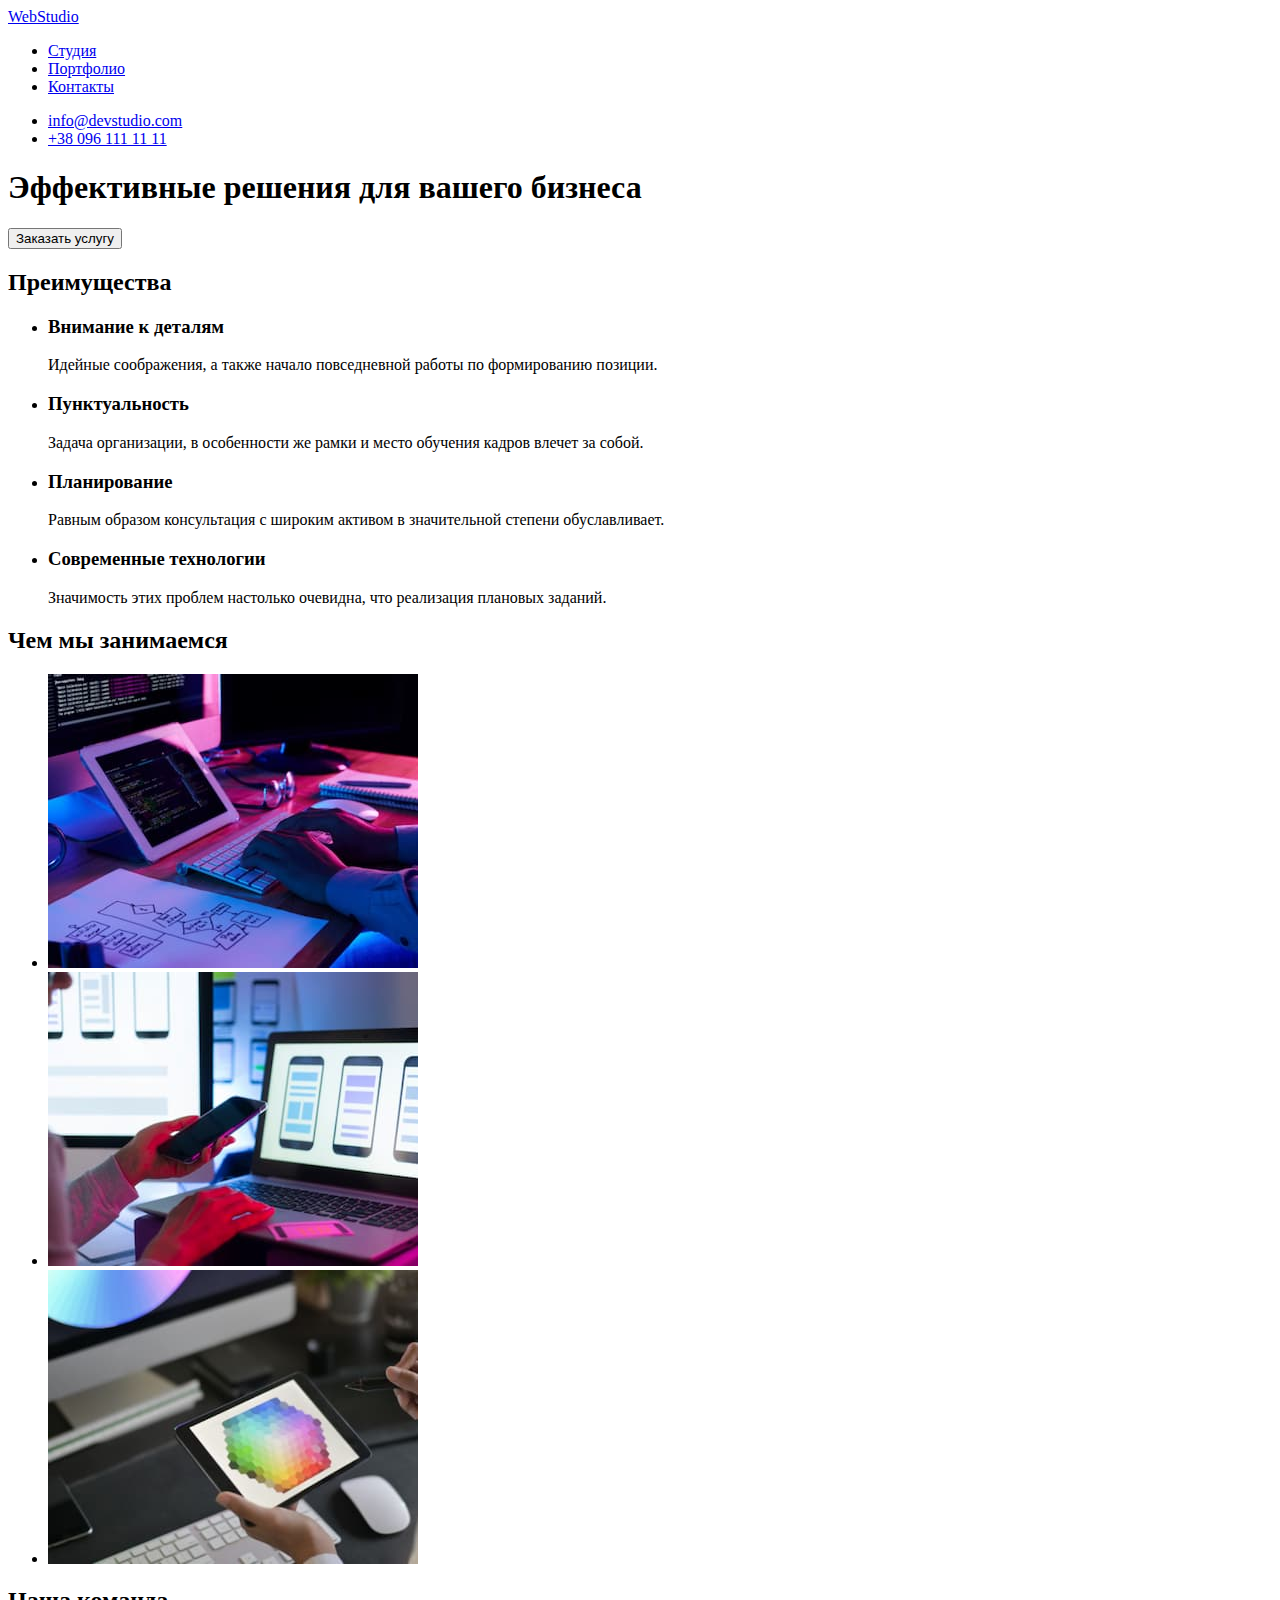
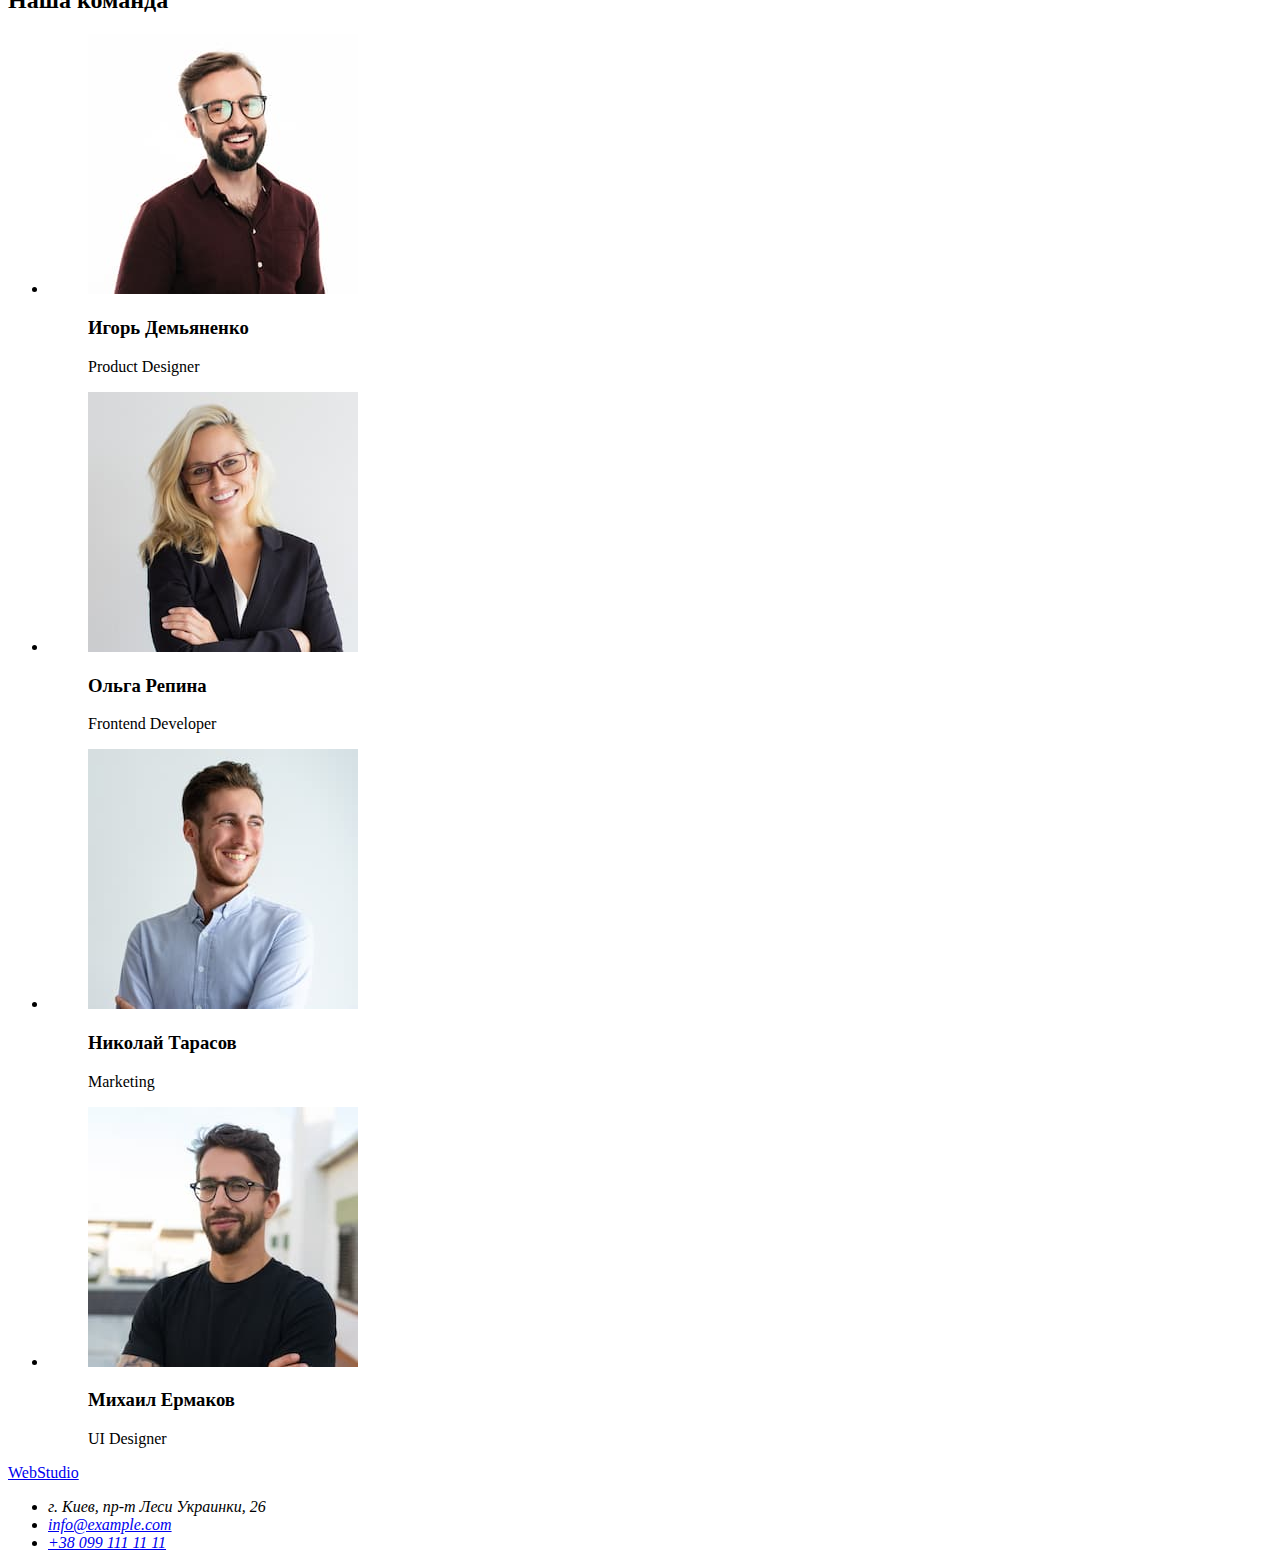
==== index.html @ 5a6cdc6c "Initial commit" ====
<!DOCTYPE html>
<html lang="ru">
  <head>
    <meta charset="UTF-8" />
    <meta http-equiv="X-UA-Compatible" content="IE=edge" />
    <meta name="viewport" content="width=device-width, initial-scale=1.0" />
    <title>Document</title>
  </head>
  <body>
    <header>
      <!--Робимо верхню рамку-->
      <nav>
        <a href="./index.html" rel="noopener nofollow noreferrer">WebStudio</a>
        <ul>
          <li><a href="./index.html">Студия</a></li>
          <li><a href="./portfolio.html">Портфолио</a></li>
          <li><a href="#">Контакты</a></li>
        </ul>
      </nav>
      <div>
        <ul>
          <li><a href="mailto:info@devstudio.com">info@devstudio.com</a></li>
          <li><a href="tel:+380961111111">+38 096 111 11 11</a></li>
        </ul>
      </div>
    </header>

    <!-- Шапка  -->

    <main>
      <section>
        <h1>Эффективные решения для вашего бизнеса</h1>
        <button type="button">Заказать услугу</button>
      </section>

      <!-- Описание преимуществ -->
      <section>
        <h2>Преимущества</h2>
        <ul>
          <li>
            <h3>Внимание к деталям</h3>
            <p>
              Идейные соображения, а также начало повседневной работы по
              формированию позиции.
            </p>
          </li>
          <li>
            <h3>Пунктуальность</h3>
            <p>
              Задача организации, в особенности же рамки и место обучения кадров
              влечет за собой.
            </p>
          </li>
          <li>
            <h3>Планирование</h3>
            <p>
              Равным образом консультация с широким активом в значительной
              степени обуславливает.
            </p>
          </li>
          <li>
            <h3>Современные технологии</h3>
            <p>
              Значимость этих проблем настолько очевидна, что реализация
              плановых заданий.
            </p>
          </li>
        </ul>
      </section>

      <!-- Чем занимаемся -->
      <section>
        <h2>Чем мы занимаемся</h2>
        <ul>
          <li>
            <img
              src="./images/Coders1.jpg"
              alt="Мы занимаемся кодингом"
              width="370"
            />
          </li>
          <li>
            <img
              src="./images/Phones2.jpg"
              alt="Мы занимаемся настройкой телефонов"
              width="370"
            />
          </li>
          <li>
            <img
              src="./images/Raduga3.jpg"
              alt="Мы делаем радугу"
              width="370"
            />
          </li>
        </ul>
      </section>

      <!--  Команда-->
      <section>
        <h2>Наша команда</h2>
        <ul>
          <li>
            <figure>
              <img src="./images/Igor2.jpg" alt="Фотография Игоря Демьяненко" />
              <figcaption>
                <h3>Игорь Демьяненко</h3>
                <p lang="en">Product Designer</p>
              </figcaption>
            </figure>
          </li>
          <li>
            <figure>
              <img src="./images/Olga2.jpg" alt="Фотография Ольги Репиной" />
              <figcaption>
                <h3>Ольга Репина</h3>
                <p lang="en">Frontend Developer</p>
              </figcaption>
            </figure>
          </li>
          <li>
            <figure>
              <img
                src="./images/Nikolay2.jpg"
                alt="Фотография Николая Тарасова"
              />
              <figcaption>
                <h3>Николай Тарасов</h3>
                <p lang="en">Marketing</p>
              </figcaption>
            </figure>
          </li>
          <li>
            <figure>
              <img
                src="./images/Michail2.jpg"
                alt="Фотография Михаила Ермакова"
              />
              <figcaption>
                <h3>Михаил Ермаков</h3>
                <p lang="en">UI Designer</p>
              </figcaption>
            </figure>
          </li>
        </ul>
      </section>
    </main>

    <!-- Футтер -->

    <footer>
      <div>
        <a href="adress">WebStudio</a>
        <address>
          <ul>
            <li>г. Киев, пр-т Леси Украинки, 26</li>
            <li><a href="mailto:info@example.com">info@example.com</a></li>
            <li><a href="tel:+380991111111">+38 099 111 11 11</a></li>
          </ul>
        </address>
      </div>
    </footer>
  </body>
</html>
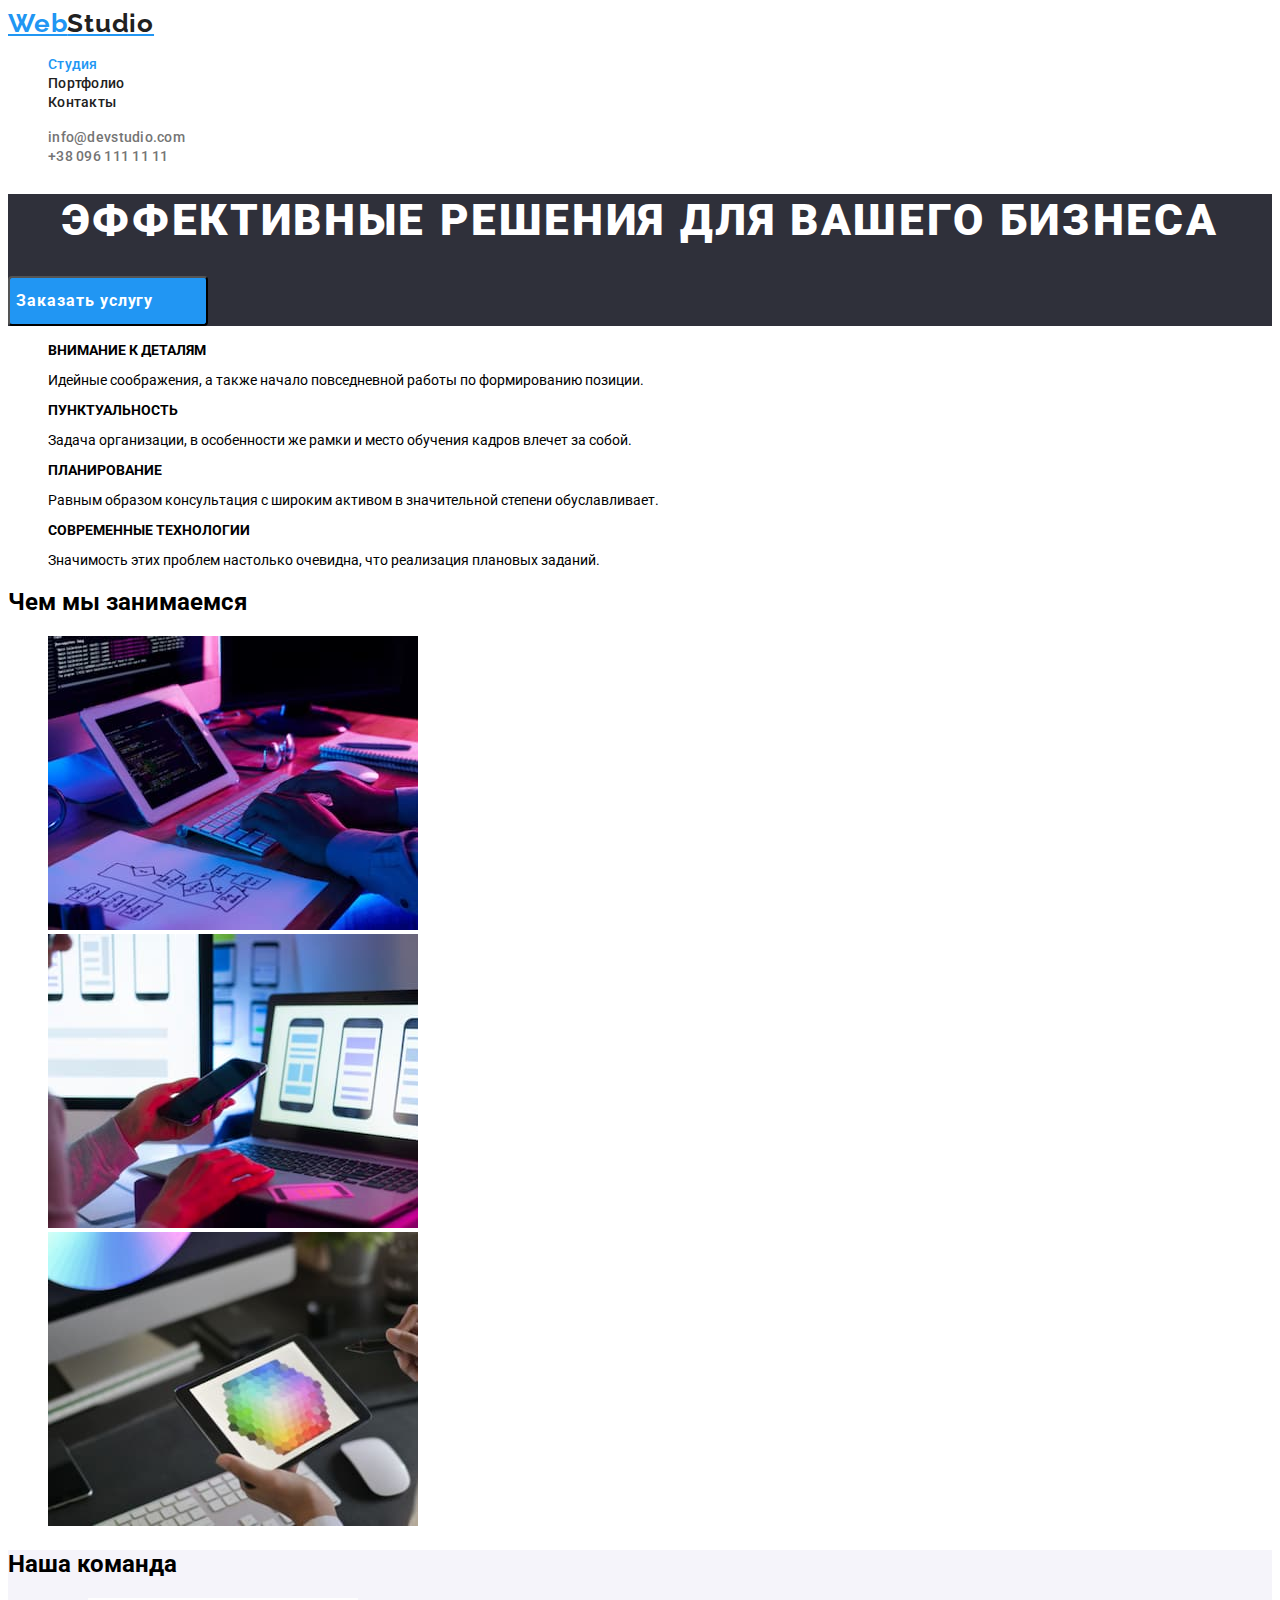
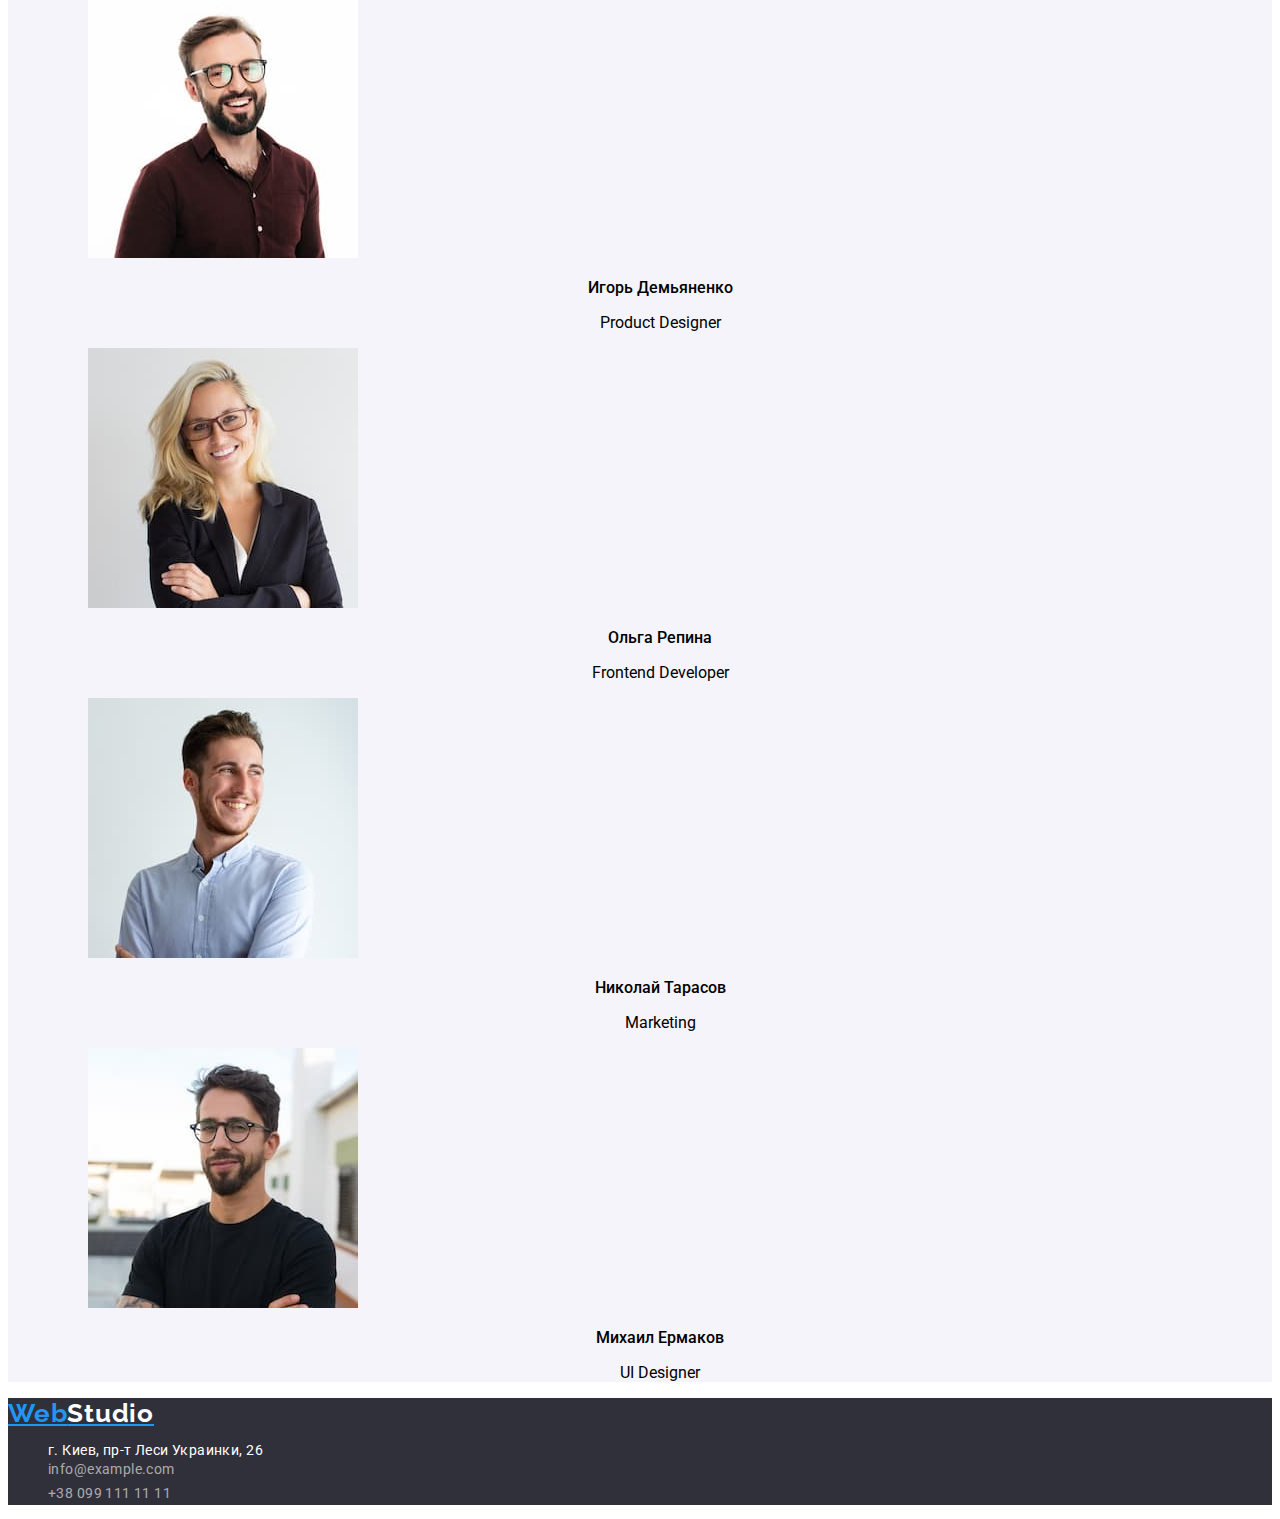
==== commit 7066a120: "ДЗ-2 (подача на проверку)" ====
--- a/index.html
+++ b/index.html
@@ -5,62 +5,85 @@
     <meta http-equiv="X-UA-Compatible" content="IE=edge" />
     <meta name="viewport" content="width=device-width, initial-scale=1.0" />
     <title>Document</title>
+    <link rel="stylesheet" href="./css/styles.css" />
+    <link rel="preconnect" href="https://fonts.googleapis.com" />
+    <link rel="preconnect" href="https://fonts.gstatic.com" crossorigin />
+    <link
+      href="https://fonts.googleapis.com/css2?family=Raleway:wght@700&family=Roboto:wght@400;500;700;900&display=swap"
+      rel="stylesheet"
+    />
   </head>
   <body>
     <header>
       <!--Робимо верхню рамку-->
       <nav>
-        <a href="./index.html" rel="noopener nofollow noreferrer">WebStudio</a>
-        <ul>
-          <li><a href="./index.html">Студия</a></li>
-          <li><a href="./portfolio.html">Портфолио</a></li>
-          <li><a href="#">Контакты</a></li>
+        <a class="logo" href="./index.html" rel="noopener nofollow noreferrer"
+          >Web<span class="logo-span">Studio</span></a
+        >
+        <ul>
+          <li class="li">
+            <a class="navigation-header current" href="./index.html">Студия</a>
+          </li>
+          <li class="li">
+            <a class="navigation-header" href="./portfolio.html">Портфолио</a>
+          </li>
+          <li class="li">
+            <a class="navigation-header" href="#">Контакты</a>
+          </li>
         </ul>
       </nav>
-      <div>
-        <ul>
-          <li><a href="mailto:info@devstudio.com">info@devstudio.com</a></li>
-          <li><a href="tel:+380961111111">+38 096 111 11 11</a></li>
+      <div class="contacts">
+        <ul>
+          <li class="li">
+            <a class="navigation-contacts" href="mailto:info@devstudio.com"
+              >info@devstudio.com</a
+            >
+          </li>
+          <li class="li">
+            <a class="navigation-contacts" href="tel:+380961111111"
+              >+38 096 111 11 11</a
+            >
+          </li>
         </ul>
       </div>
     </header>
 
-    <!-- Шапка  -->
+    <!-- Hero  -->
 
     <main>
-      <section>
-        <h1>Эффективные решения для вашего бизнеса</h1>
-        <button type="button">Заказать услугу</button>
+      <section class="hero grey">
+        <h1 class="hero-header">Эффективные решения для вашего бизнеса</h1>
+        <button type="button" class="button primary">Заказать услугу</button>
       </section>
 
       <!-- Описание преимуществ -->
-      <section>
-        <h2>Преимущества</h2>
-        <ul>
-          <li>
-            <h3>Внимание к деталям</h3>
-            <p>
+      <section class="advantage">
+        <h2 hidden>Преимущества</h2>
+        <ul>
+          <li class="li">
+            <h3 class="advant-title">ВНИМАНИЕ К ДЕТАЛЯМ</h3>
+            <p class="advant-text">
               Идейные соображения, а также начало повседневной работы по
               формированию позиции.
             </p>
           </li>
-          <li>
-            <h3>Пунктуальность</h3>
-            <p>
+          <li class="li">
+            <h3 class="advant-title">ПУНКТУАЛЬНОСТЬ</h3>
+            <p class="advant-text">
               Задача организации, в особенности же рамки и место обучения кадров
               влечет за собой.
             </p>
           </li>
-          <li>
-            <h3>Планирование</h3>
-            <p>
+          <li class="li">
+            <h3 class="advant-title">ПЛАНИРОВАНИЕ</h3>
+            <p class="advant-text">
               Равным образом консультация с широким активом в значительной
               степени обуславливает.
             </p>
           </li>
-          <li>
-            <h3>Современные технологии</h3>
-            <p>
+          <li class="li">
+            <h3 class="advant-title">СОВРЕМЕННЫЕ ТЕХНОЛОГИИ</h3>
+            <p class="advant-text">
               Значимость этих проблем настолько очевидна, что реализация
               плановых заданий.
             </p>
@@ -69,76 +92,93 @@
       </section>
 
       <!-- Чем занимаемся -->
-      <section>
-        <h2>Чем мы занимаемся</h2>
-        <ul>
-          <li>
+      <section class="work">
+        <h2 clas="work-head">Чем мы занимаемся</h2>
+        <ul>
+          <li class="work-pic li">
             <img
               src="./images/Coders1.jpg"
               alt="Мы занимаемся кодингом"
               width="370"
+              height="294"
             />
           </li>
-          <li>
+          <li class="work-pic li">
             <img
               src="./images/Phones2.jpg"
               alt="Мы занимаемся настройкой телефонов"
               width="370"
+              height="294"
             />
           </li>
-          <li>
+          <li class="work-pic li">
             <img
               src="./images/Raduga3.jpg"
               alt="Мы делаем радугу"
               width="370"
+              height="294"
             />
           </li>
         </ul>
       </section>
 
       <!--  Команда-->
-      <section>
-        <h2>Наша команда</h2>
-        <ul>
-          <li>
-            <figure>
-              <img src="./images/Igor2.jpg" alt="Фотография Игоря Демьяненко" />
-              <figcaption>
-                <h3>Игорь Демьяненко</h3>
-                <p lang="en">Product Designer</p>
-              </figcaption>
-            </figure>
-          </li>
-          <li>
-            <figure>
-              <img src="./images/Olga2.jpg" alt="Фотография Ольги Репиной" />
-              <figcaption>
-                <h3>Ольга Репина</h3>
-                <p lang="en">Frontend Developer</p>
-              </figcaption>
-            </figure>
-          </li>
-          <li>
-            <figure>
+      <section class="team">
+        <h2 class="team-header">Наша команда</h2>
+        <ul>
+          <li class="li">
+            <figure class="team-pic">
+              <img
+                src="./images/Igor2.jpg"
+                alt="Фотография Игоря Демьяненко"
+                width="270"
+                height="260"
+              />
+              <figcaption>
+                <h3 class="team-title">Игорь Демьяненко</h3>
+                <p lang="en" class="team-par">Product Designer</p>
+              </figcaption>
+            </figure>
+          </li>
+          <li class="li">
+            <figure class="team-pic">
+              <img
+                src="./images/Olga2.jpg"
+                alt="Фотография Ольги Репиной"
+                width="270"
+                height="260"
+              />
+              <figcaption>
+                <h3 class="team-title">Ольга Репина</h3>
+                <p lang="en" class="team-par">Frontend Developer</p>
+              </figcaption>
+            </figure>
+          </li>
+          <li class="li">
+            <figure class="team-pic">
               <img
                 src="./images/Nikolay2.jpg"
                 alt="Фотография Николая Тарасова"
-              />
-              <figcaption>
-                <h3>Николай Тарасов</h3>
-                <p lang="en">Marketing</p>
-              </figcaption>
-            </figure>
-          </li>
-          <li>
-            <figure>
+                width="270"
+                height="260"
+              />
+              <figcaption>
+                <h3 class="team-title">Николай Тарасов</h3>
+                <p lang="en" class="team-par">Marketing</p>
+              </figcaption>
+            </figure>
+          </li>
+          <li class="li">
+            <figure class="team-pic">
               <img
                 src="./images/Michail2.jpg"
                 alt="Фотография Михаила Ермакова"
-              />
-              <figcaption>
-                <h3>Михаил Ермаков</h3>
-                <p lang="en">UI Designer</p>
+                width="270"
+                height="260"
+              />
+              <figcaption>
+                <h3 class="team-title">Михаил Ермаков</h3>
+                <p lang="en" class="team-par">UI Designer</p>
               </figcaption>
             </figure>
           </li>
@@ -148,14 +188,24 @@
 
     <!-- Футтер -->
 
-    <footer>
+    <footer class="footer grey">
       <div>
-        <a href="adress">WebStudio</a>
-        <address>
+        <a href="./index.html" class="logo"
+          >Web<span class="logo-footer">Studio</span></a
+        >
+        <address class="address">
           <ul>
-            <li>г. Киев, пр-т Леси Украинки, 26</li>
-            <li><a href="mailto:info@example.com">info@example.com</a></li>
-            <li><a href="tel:+380991111111">+38 099 111 11 11</a></li>
+            <li class="address-phisic li">г. Киев, пр-т Леси Украинки, 26</li>
+            <li class="address-digit li">
+              <a class="navigation-address" href="mailto:info@example.com"
+                >info@example.com</a
+              >
+            </li>
+            <li class="address-digit li">
+              <a class="navigation-address" href="tel:+380991111111"
+                >+38 099 111 11 11</a
+              >
+            </li>
           </ul>
         </address>
       </div>
--- a/css/styles.css
+++ b/css/styles.css
@@ -0,0 +1,189 @@
+/* main */
+:root{
+    --color-text-main: #212121;
+    --color-text-secondary: #757575;
+    --color-button-white:#FFFFFF;
+    --color-button-blue:#2196F3;
+    --color-botton-hover: #188CE8;
+    --color-bg-hero: #2F303A;
+    --color-bg-secondary:#F5F4FA;
+    --color-border:#EEEEEE
+}
+
+body {
+    font-family: 'Roboto', sans-serif;
+    font-style: normal;
+   background-color: var(--color-button-white);
+   letter-spacing: 0,03em;
+}
+.li {
+    list-style: none;
+}
+/* Верхня рамка */
+.navigation-header {
+    color: var(--color-text-main);
+    text-decoration: none;
+    font-weight: 500;
+    font-size: 14px;
+    line-height: 1.14;
+    letter-spacing: 0.02em;}
+    
+.current {
+    color: var(--color-button-blue)
+}
+.logo {
+    color: var(--color-button-blue);
+    font-family: 'Raleway';
+    font-style: normal;
+    font-weight: 700;
+    font-size: 26px;
+    line-height: 0,12;
+    letter-spacing: 0.03em;
+}
+.logo .logo-span{color: var(--color-text-main);}
+.logo-footer{color: var(--color-button-white);}
+
+.navigation-contacts{
+    color: var(--color-text-secondary);
+    text-decoration: none;
+    font-weight: 500;
+    font-size: 14px;
+    line-height: 1,14;
+    letter-spacing: 0.02em;
+}
+
+/* Hero */
+.hero{
+text-align: center;
+align-items: center;
+}
+.hero-header {
+    color: var(--color-button-white);
+    font-weight: 900;
+    font-size: 44px;
+    line-height: 1,36;
+    letter-spacing: 0.06em;
+    text-transform: uppercase;
+}
+.grey {
+    background-color: var(--color-bg-hero);
+}
+
+/* buttons */
+.button{width: 200px;
+    height: 50px;
+    font-size: 16px;
+    border-radius: 4px;
+    text-align: center;
+    cursor: pointer;
+   
+}
+.button.primary{
+    background-color:var(--color-button-blue);
+    color: var(--color-button-white);
+    align-items: center;
+    font-family: inherit;
+    font-weight: 700;
+    line-height: 1,88;
+    display: flex;
+    letter-spacing: 0.06em;
+
+}
+
+.button.primary:hover,
+.button.primary:focus{background-color: var(--color-botton-hover);}
+.button.secondary {
+    
+    background-color: var(--color-bg-secondary);
+    color: var(--color-text-main);
+    filter: drop-shadow(rgba(0, 0, 0, 0.25));
+    border-color: var(--color-bg-secondary);
+    font-family: inherit;
+    font-weight: 500;
+    line-height: 1, 63;
+    letter-spacing: 0.03em;
+
+}
+.button.secondary:hover,
+.button.secondary:focus{
+    background-color: var(--color-button-blue);
+    color: var(--color-button-white);
+    filter: drop-shadow(rgba(0, 0, 0, 0.25));
+}
+
+/* Описание преимуществ */
+.advant-title.work.team-header.team-title{color:var(--color-text-main);
+letter-spacing: 0.03em;}
+.advant-text.team-par.portfolio-class {
+    color: var(--color-text-secondary);
+    text-shadow: gba(0, 0, 0, 0.25);
+    letter-spacing: 0.03em;
+}
+
+.advant-title{font-weight: 700;
+    font-size: 14px;
+    line-height: 1,14;
+  
+    text-transform: uppercase;}
+.advant-text{font-weight: 400;
+    font-size: 14px;
+    line-height: 1,71;
+   }
+
+/* Чем занимаемся */
+.work-head.team-header{font-weight: 700;
+    font-size: 36px;
+    line-height: 1,17;
+    text-align: center;
+    }
+
+/* Команда */
+.team{background-color: var(--color-bg-secondary);}
+.team-title{font-weight: 500;
+    font-size: 16px;
+    line-height: 1,19;
+    text-align: center;
+    }
+.team-par{font-weight: 400;
+    font-size: 16px;
+    line-height: 1,36;
+    text-align: center;
+    }
+
+/* Футтер */
+
+.address{font-weight: 400;
+    font-size: 14px;
+    font-style: normal;
+    line-height: 1,71;
+    letter-spacing: 0.03em;
+}
+.address-phisic{color: rgba(255, 255, 255, 1);
+  }
+
+.navigation-address {
+    color: rgba(255, 255, 255, 0.6);
+    font-family: inherit;
+    line-height: 1.71;
+    text-decoration: none;}
+
+/* portfolio */
+.portfolio-figure{border:1px solid var(--color-border); 
+}
+.portfolio-head{letter-spacing:0.06em;
+    font-weight: 700;
+    font-size: 18px;
+    line-height: 36px;} 
+.portfolio-class{font-weight: 400;
+    font-size: 16px;
+    line-height: 30px;letter-spacing: 0.03em;}
+
+.navigation-header:hover,
+.navigation-header:focus,
+.navigation-contacts:hover,
+.navigation-contacts:focus,
+.navigation-address:hover,
+.navigation-address:focus {
+    
+    color: var(--color-button-blue);
+    filter: drop-shadow(rgba(0, 0, 0, 0.25));}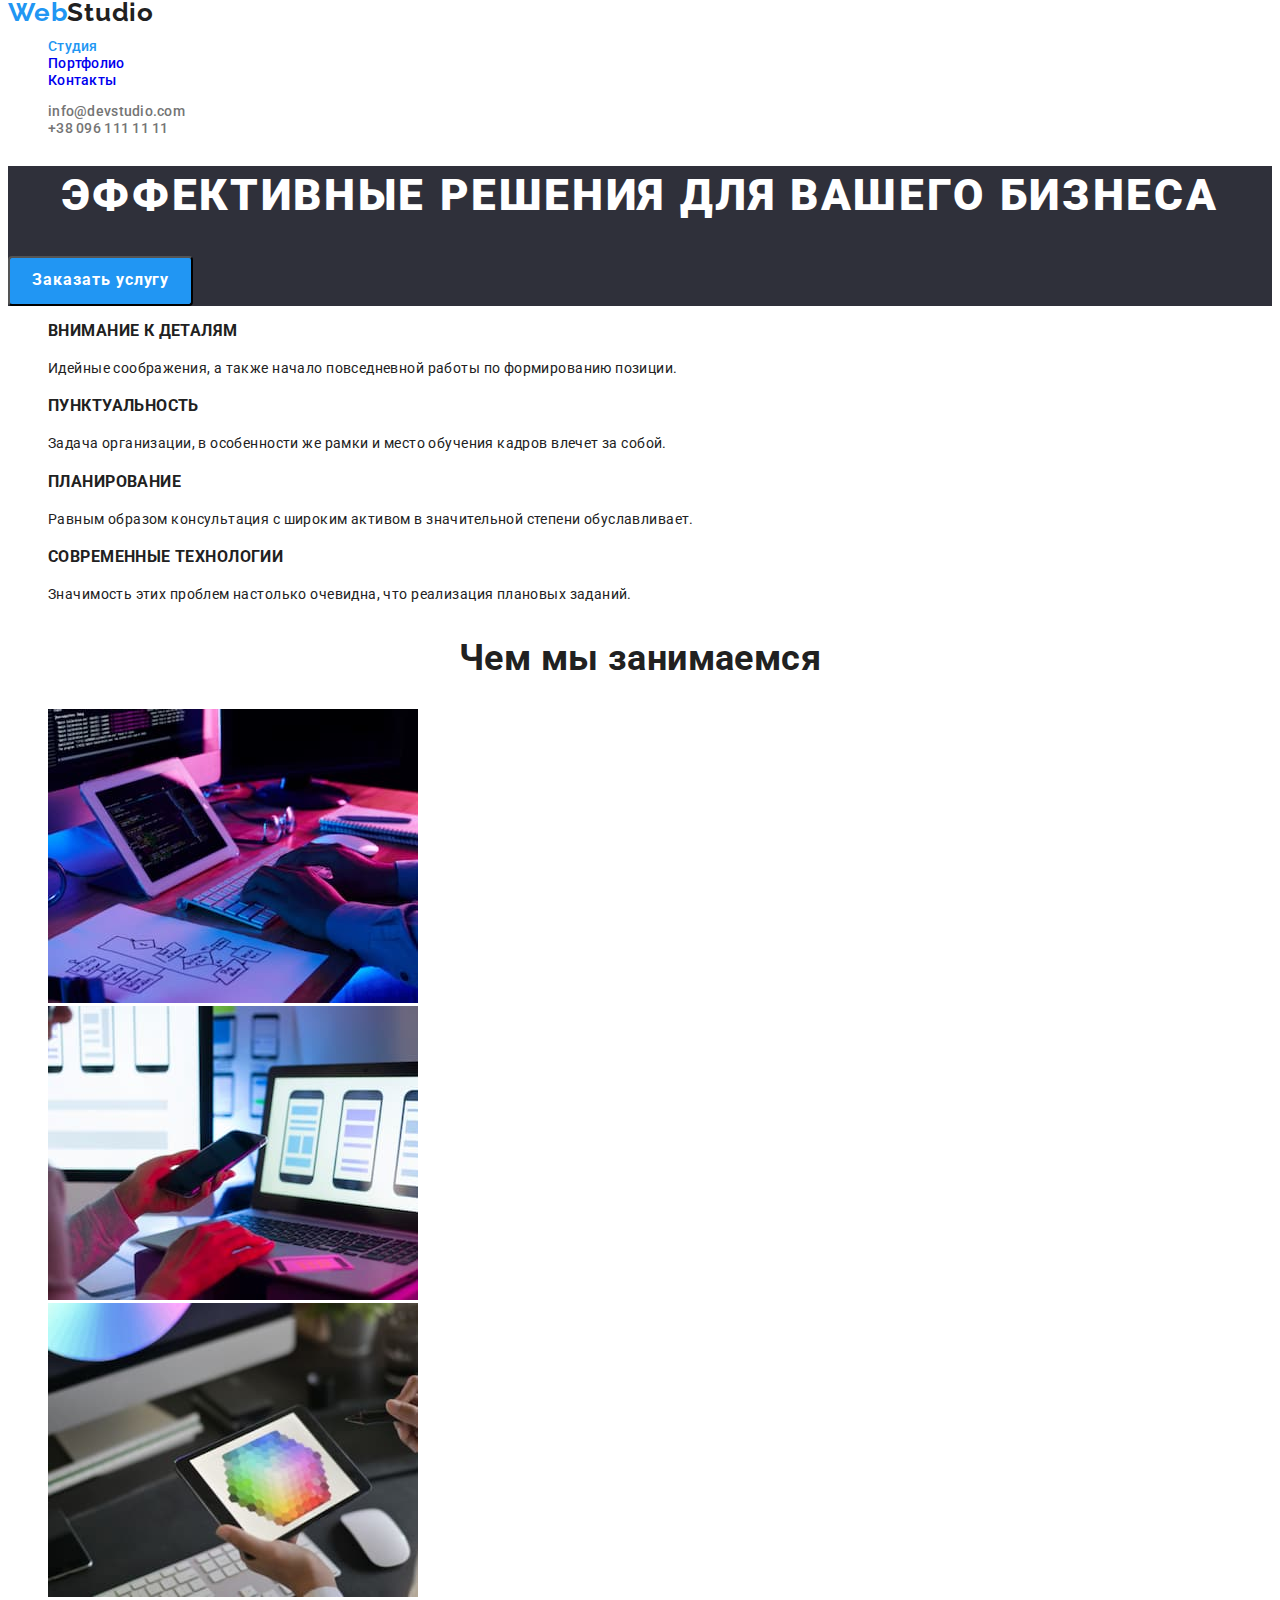
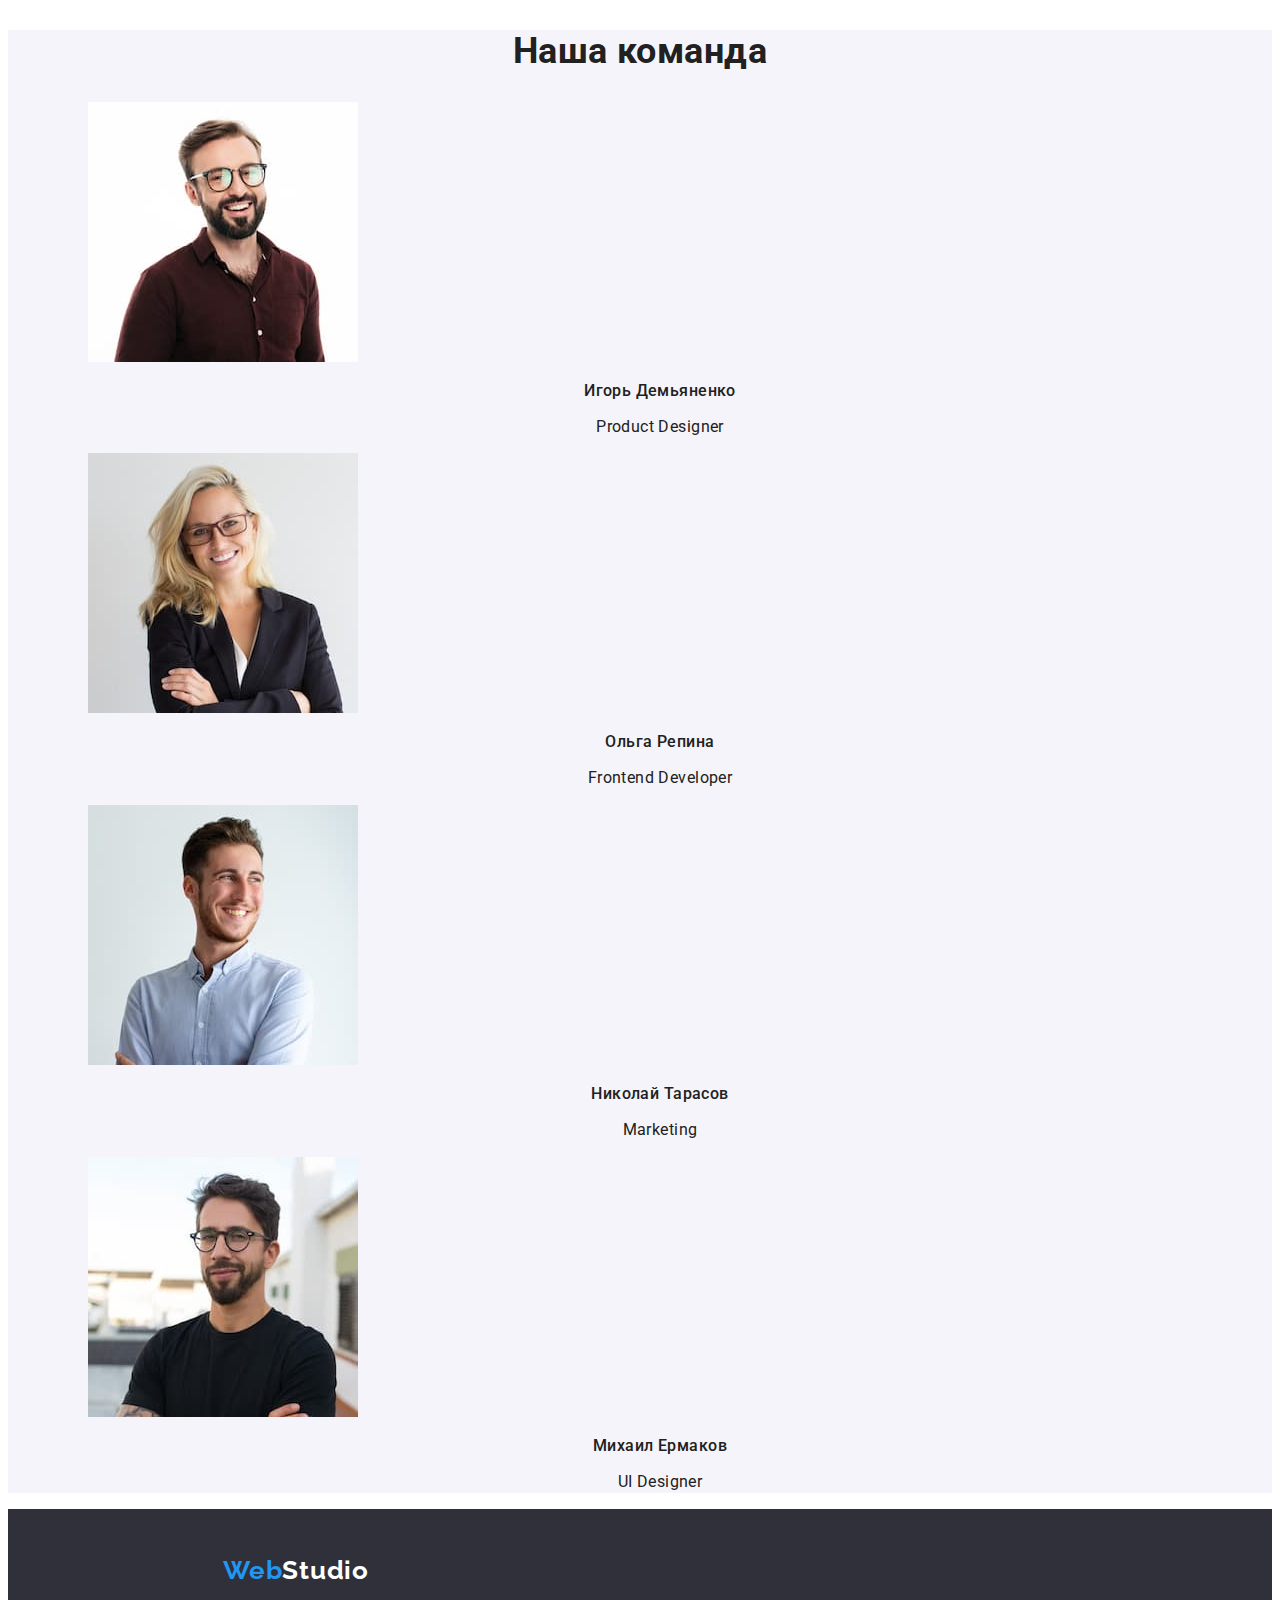
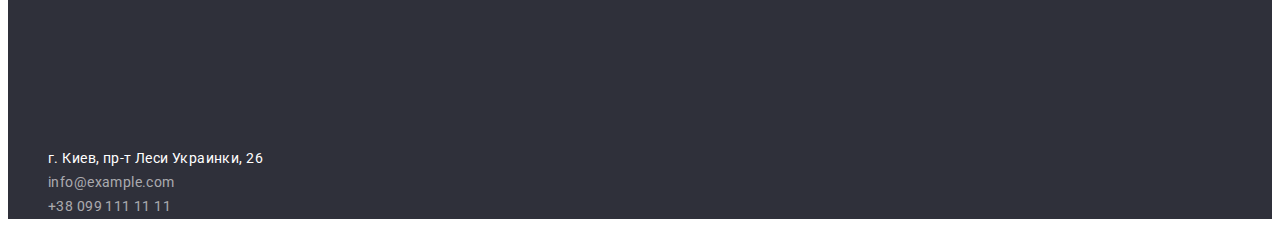
==== commit e98366b5: "Исправления после проверки" ====
--- a/index.html
+++ b/index.html
@@ -93,7 +93,7 @@
 
       <!-- Чем занимаемся -->
       <section class="work">
-        <h2 clas="work-head">Чем мы занимаемся</h2>
+        <h2 class="work-head">Чем мы занимаемся</h2>
         <ul>
           <li class="work-pic li">
             <img
@@ -190,7 +190,7 @@
 
     <footer class="footer grey">
       <div>
-        <a href="./index.html" class="logo"
+        <a class="logo" href="./index.html"
           >Web<span class="logo-footer">Studio</span></a
         >
         <address class="address">
--- a/css/styles.css
+++ b/css/styles.css
@@ -2,8 +2,8 @@
 :root{
     --color-text-main: #212121;
     --color-text-secondary: #757575;
-    --color-button-white:#FFFFFF;
-    --color-button-blue:#2196F3;
+    --color-button-prima:#FFFFFF;
+    --color-button-second:#2196F3;
     --color-botton-hover: #188CE8;
     --color-bg-hero: #2F303A;
     --color-bg-secondary:#F5F4FA;
@@ -12,43 +12,42 @@
 
 body {
     font-family: 'Roboto', sans-serif;
-    font-style: normal;
-   background-color: var(--color-button-white);
-   letter-spacing: 0,03em;
+    font-size: 14px;
+    letter-spacing: 0.03em;
+    color: var(--color-text-main);
 }
 .li {
     list-style: none;
 }
 /* Верхня рамка */
 .navigation-header {
-    color: var(--color-text-main);
     text-decoration: none;
     font-weight: 500;
-    font-size: 14px;
     line-height: 1.14;
     letter-spacing: 0.02em;}
     
 .current {
-    color: var(--color-button-blue)
+    color: var(--color-button-second)
 }
 .logo {
-    color: var(--color-button-blue);
-    font-family: 'Raleway';
+    display: inline-block;
+    text-decoration: none;
+    color: var(--color-button-second);
+    font-family: 'Raleway', sans-serif;
     font-style: normal;
     font-weight: 700;
     font-size: 26px;
-    line-height: 0,12;
+    line-height: 0.12;
     letter-spacing: 0.03em;
 }
 .logo .logo-span{color: var(--color-text-main);}
-.logo-footer{color: var(--color-button-white);}
+.logo-footer{color: var(--color-button-prima);}
 
 .navigation-contacts{
     color: var(--color-text-secondary);
     text-decoration: none;
     font-weight: 500;
-    font-size: 14px;
-    line-height: 1,14;
+    line-height: 1.14;
     letter-spacing: 0.02em;
 }
 
@@ -58,10 +57,10 @@
 align-items: center;
 }
 .hero-header {
-    color: var(--color-button-white);
+    color: var(--color-button-prima);
     font-weight: 900;
     font-size: 44px;
-    line-height: 1,36;
+    line-height: 1.36;
     letter-spacing: 0.06em;
     text-transform: uppercase;
 }
@@ -70,7 +69,9 @@
 }
 
 /* buttons */
-.button{width: 200px;
+.button{
+    display: inline-block;
+    padding: 6px 22px;
     height: 50px;
     font-size: 16px;
     border-radius: 4px;
@@ -79,12 +80,12 @@
    
 }
 .button.primary{
-    background-color:var(--color-button-blue);
-    color: var(--color-button-white);
+    background-color:var(--color-button-second);
+    color: var(--color-button-prima);
     align-items: center;
     font-family: inherit;
     font-weight: 700;
-    line-height: 1,88;
+    line-height: 1.88;
     display: flex;
     letter-spacing: 0.06em;
 
@@ -100,16 +101,22 @@
     border-color: var(--color-bg-secondary);
     font-family: inherit;
     font-weight: 500;
-    line-height: 1, 63;
+    line-height: 1.63;
     letter-spacing: 0.03em;
 
 }
 .button.secondary:hover,
 .button.secondary:focus{
-    background-color: var(--color-button-blue);
-    color: var(--color-button-white);
+    background-color: var(--color-button-second);
+    color: var(--color-button-prima);
     filter: drop-shadow(rgba(0, 0, 0, 0.25));
 }
+
+.button.secondary.current {
+    background-color: var(--color-button-second);
+        color: var(--color-button-prima);
+        filter: drop-shadow(rgba(0, 0, 0, 0.25));
+    }
 
 /* Описание преимуществ */
 .advant-title.work.team-header.team-title{color:var(--color-text-main);
@@ -121,19 +128,18 @@
 }
 
 .advant-title{font-weight: 700;
-    font-size: 14px;
-    line-height: 1,14;
-  
+    line-height: 1.14;
     text-transform: uppercase;}
+
 .advant-text{font-weight: 400;
-    font-size: 14px;
-    line-height: 1,71;
+    line-height: 1.71;
    }
 
 /* Чем занимаемся */
-.work-head.team-header{font-weight: 700;
+.work-head,
+.team-header{font-weight: 700;
     font-size: 36px;
-    line-height: 1,17;
+    line-height: 1.17;
     text-align: center;
     }
 
@@ -141,21 +147,20 @@
 .team{background-color: var(--color-bg-secondary);}
 .team-title{font-weight: 500;
     font-size: 16px;
-    line-height: 1,19;
+    line-height: 1.19;
     text-align: center;
     }
 .team-par{font-weight: 400;
     font-size: 16px;
-    line-height: 1,36;
+    line-height: 1.36;
     text-align: center;
     }
 
 /* Футтер */
 
 .address{font-weight: 400;
-    font-size: 14px;
     font-style: normal;
-    line-height: 1,71;
+    line-height: 1.71;
     letter-spacing: 0.03em;
 }
 .address-phisic{color: rgba(255, 255, 255, 1);
@@ -167,16 +172,19 @@
     line-height: 1.71;
     text-decoration: none;}
 
+.footer .logo{padding: 60px 1240px 161px 215px;}
+
 /* portfolio */
 .portfolio-figure{border:1px solid var(--color-border); 
 }
 .portfolio-head{letter-spacing:0.06em;
     font-weight: 700;
     font-size: 18px;
-    line-height: 36px;} 
+    line-height: 2;} 
 .portfolio-class{font-weight: 400;
     font-size: 16px;
-    line-height: 30px;letter-spacing: 0.03em;}
+    line-height: 1.88;
+    letter-spacing: 0.03em;}
 
 .navigation-header:hover,
 .navigation-header:focus,
@@ -185,5 +193,5 @@
 .navigation-address:hover,
 .navigation-address:focus {
     
-    color: var(--color-button-blue);
+    color: var(--color-button-second);
     filter: drop-shadow(rgba(0, 0, 0, 0.25));}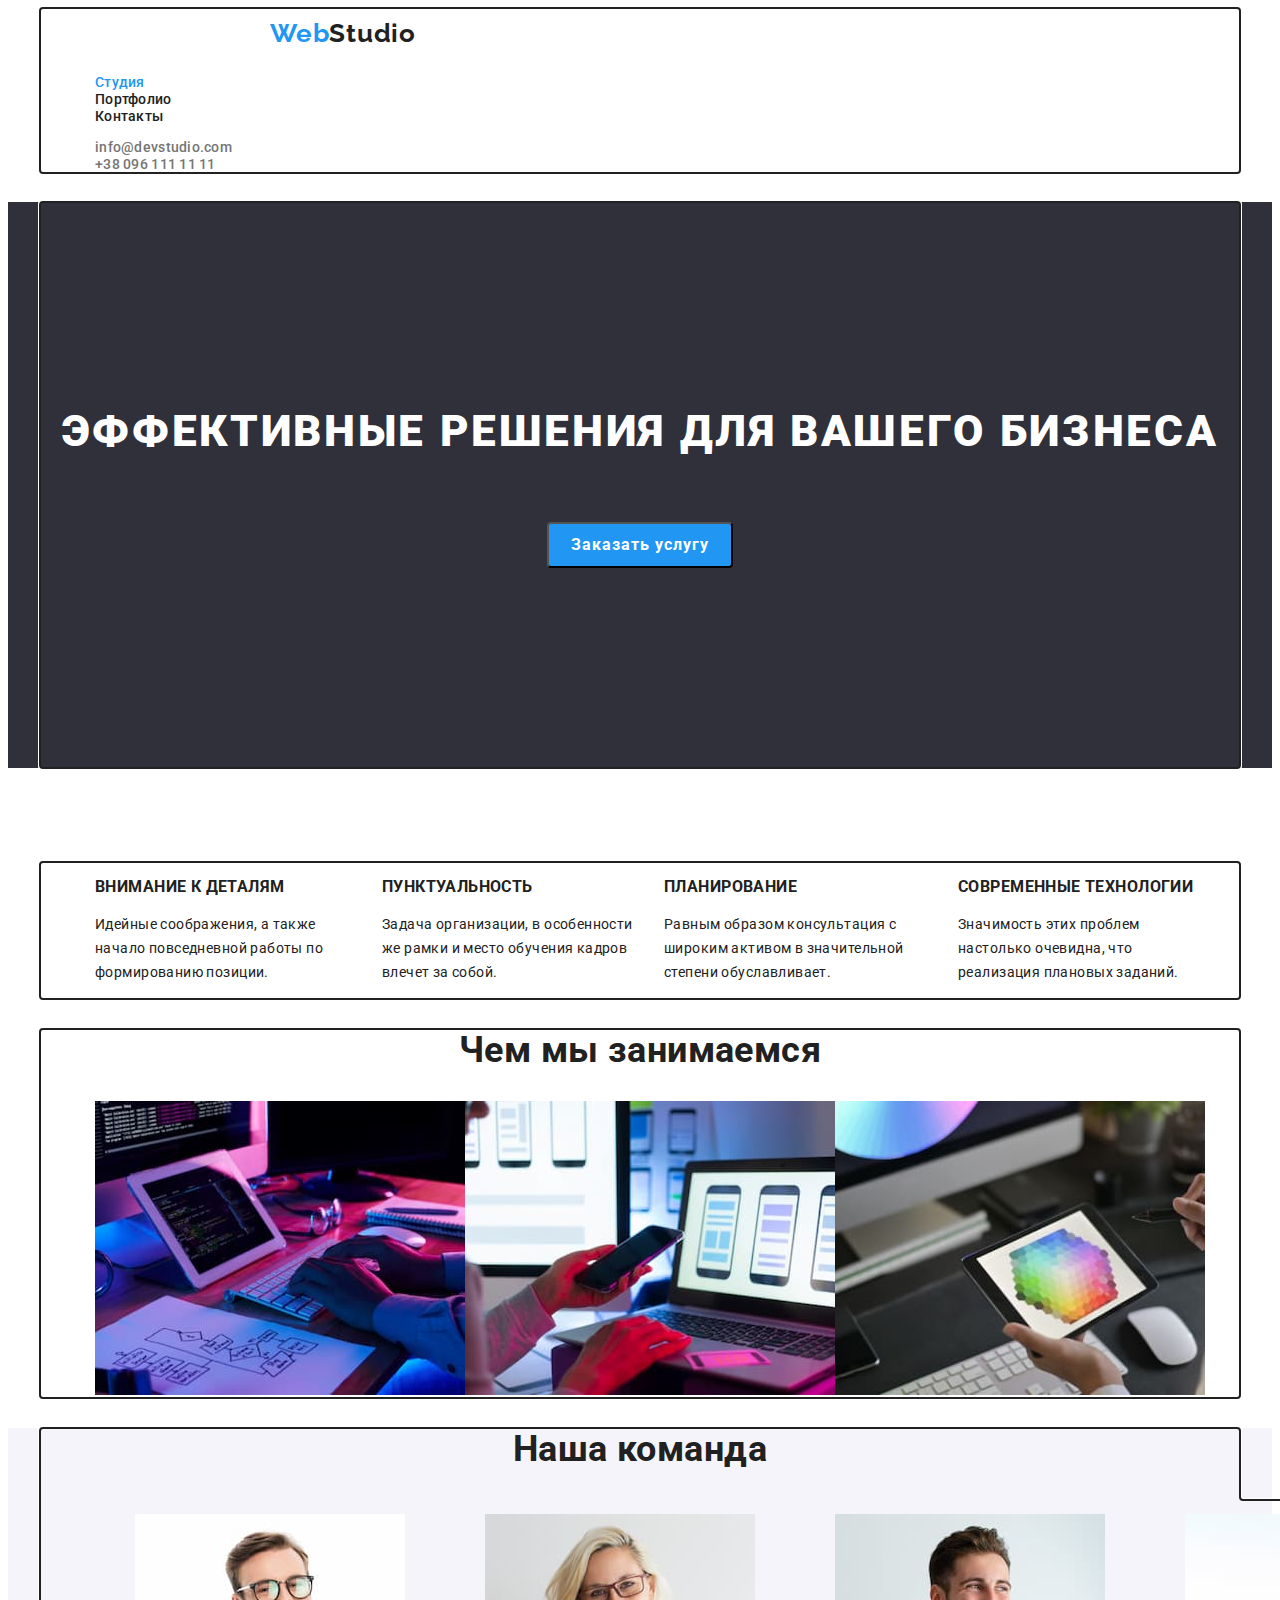
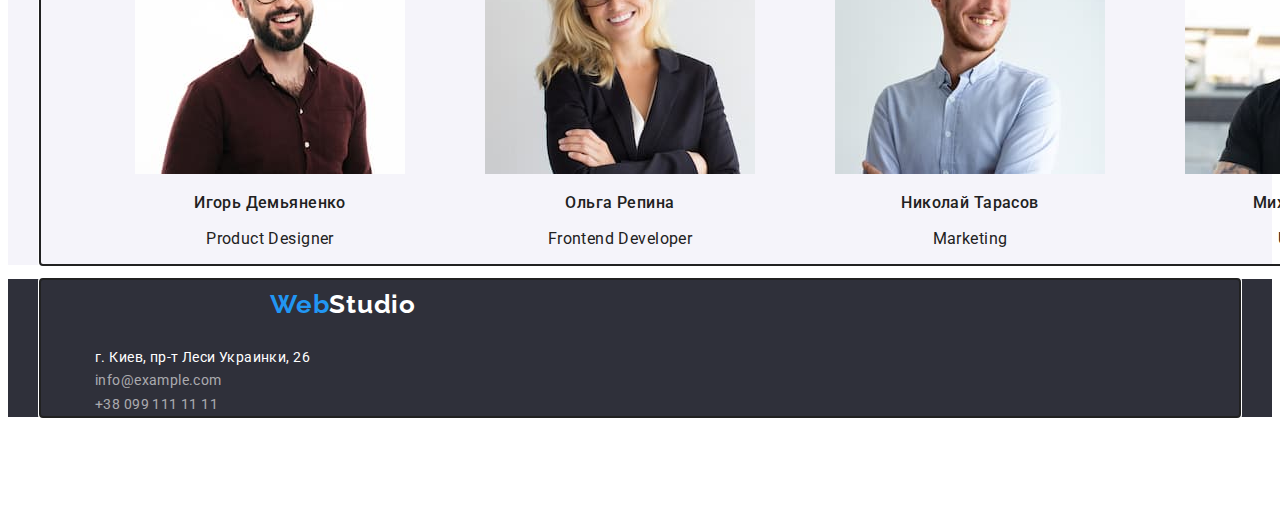
==== commit 57d1f3c4: "Виправлення помилок" ====
--- a/index.html
+++ b/index.html
@@ -15,36 +15,40 @@
   </head>
   <body>
     <header>
-      <!--Робимо верхню рамку-->
-      <nav>
-        <a class="logo" href="./index.html" rel="noopener nofollow noreferrer"
-          >Web<span class="logo-span">Studio</span></a
-        >
-        <ul>
-          <li class="li">
-            <a class="navigation-header current" href="./index.html">Студия</a>
-          </li>
-          <li class="li">
-            <a class="navigation-header" href="./portfolio.html">Портфолио</a>
-          </li>
-          <li class="li">
-            <a class="navigation-header" href="#">Контакты</a>
-          </li>
-        </ul>
-      </nav>
-      <div class="contacts">
-        <ul>
-          <li class="li">
-            <a class="navigation-contacts" href="mailto:info@devstudio.com"
-              >info@devstudio.com</a
-            >
-          </li>
-          <li class="li">
-            <a class="navigation-contacts" href="tel:+380961111111"
-              >+38 096 111 11 11</a
-            >
-          </li>
-        </ul>
+      <div class="container">
+        <!--Робимо верхню рамку-->
+        <nav>
+          <a class="logo" href="./index.html" rel="noopener nofollow noreferrer"
+            >Web<span class="logo-span">Studio</span></a
+          >
+          <ul>
+            <li class="li">
+              <a class="navigation-header current" href="./index.html"
+                >Студия</a
+              >
+            </li>
+            <li class="li">
+              <a class="navigation-header" href="./portfolio.html">Портфолио</a>
+            </li>
+            <li class="li">
+              <a class="navigation-header" href="#">Контакты</a>
+            </li>
+          </ul>
+        </nav>
+        <div class="contacts">
+          <ul>
+            <li class="li">
+              <a class="navigation-contacts" href="mailto:info@devstudio.com"
+                >info@devstudio.com</a
+              >
+            </li>
+            <li class="li">
+              <a class="navigation-contacts" href="tel:+380961111111"
+                >+38 096 111 11 11</a
+              >
+            </li>
+          </ul>
+        </div>
       </div>
     </header>
 
@@ -52,144 +56,152 @@
 
     <main>
       <section class="hero grey">
-        <h1 class="hero-header">Эффективные решения для вашего бизнеса</h1>
-        <button type="button" class="button primary">Заказать услугу</button>
+        <div class="container">
+          <h1 class="hero-header">Эффективные решения для вашего бизнеса</h1>
+          <button type="button" class="button primary">Заказать услугу</button>
+        </div>
       </section>
 
       <!-- Описание преимуществ -->
       <section class="advantage">
-        <h2 hidden>Преимущества</h2>
-        <ul>
-          <li class="li">
-            <h3 class="advant-title">ВНИМАНИЕ К ДЕТАЛЯМ</h3>
-            <p class="advant-text">
-              Идейные соображения, а также начало повседневной работы по
-              формированию позиции.
-            </p>
-          </li>
-          <li class="li">
-            <h3 class="advant-title">ПУНКТУАЛЬНОСТЬ</h3>
-            <p class="advant-text">
-              Задача организации, в особенности же рамки и место обучения кадров
-              влечет за собой.
-            </p>
-          </li>
-          <li class="li">
-            <h3 class="advant-title">ПЛАНИРОВАНИЕ</h3>
-            <p class="advant-text">
-              Равным образом консультация с широким активом в значительной
-              степени обуславливает.
-            </p>
-          </li>
-          <li class="li">
-            <h3 class="advant-title">СОВРЕМЕННЫЕ ТЕХНОЛОГИИ</h3>
-            <p class="advant-text">
-              Значимость этих проблем настолько очевидна, что реализация
-              плановых заданий.
-            </p>
-          </li>
-        </ul>
+        <div class="container">
+          <h2 hidden>Преимущества</h2>
+          <ul class="advant-list">
+            <li class="li">
+              <h3 class="advant-title">ВНИМАНИЕ К ДЕТАЛЯМ</h3>
+              <p class="advant-text">
+                Идейные соображения, а также начало повседневной работы по
+                формированию позиции.
+              </p>
+            </li>
+            <li class="li">
+              <h3 class="advant-title">ПУНКТУАЛЬНОСТЬ</h3>
+              <p class="advant-text">
+                Задача организации, в особенности же рамки и место обучения
+                кадров влечет за собой.
+              </p>
+            </li>
+            <li class="li">
+              <h3 class="advant-title">ПЛАНИРОВАНИЕ</h3>
+              <p class="advant-text">
+                Равным образом консультация с широким активом в значительной
+                степени обуславливает.
+              </p>
+            </li>
+            <li class="li">
+              <h3 class="advant-title">СОВРЕМЕННЫЕ ТЕХНОЛОГИИ</h3>
+              <p class="advant-text">
+                Значимость этих проблем настолько очевидна, что реализация
+                плановых заданий.
+              </p>
+            </li>
+          </ul>
+        </div>
       </section>
 
       <!-- Чем занимаемся -->
       <section class="work">
-        <h2 class="work-head">Чем мы занимаемся</h2>
-        <ul>
-          <li class="work-pic li">
-            <img
-              src="./images/Coders1.jpg"
-              alt="Мы занимаемся кодингом"
-              width="370"
-              height="294"
-            />
-          </li>
-          <li class="work-pic li">
-            <img
-              src="./images/Phones2.jpg"
-              alt="Мы занимаемся настройкой телефонов"
-              width="370"
-              height="294"
-            />
-          </li>
-          <li class="work-pic li">
-            <img
-              src="./images/Raduga3.jpg"
-              alt="Мы делаем радугу"
-              width="370"
-              height="294"
-            />
-          </li>
-        </ul>
+        <div class="container">
+          <h2 class="work-head">Чем мы занимаемся</h2>
+          <ul class="work-list">
+            <li class="work-pic li">
+              <img
+                src="./images/Coders1.jpg"
+                alt="Мы занимаемся кодингом"
+                width="370"
+                height="294"
+              />
+            </li>
+            <li class="work-pic li">
+              <img
+                src="./images/Phones2.jpg"
+                alt="Мы занимаемся настройкой телефонов"
+                width="370"
+                height="294"
+              />
+            </li>
+            <li class="work-pic li">
+              <img
+                src="./images/Raduga3.jpg"
+                alt="Мы делаем радугу"
+                width="370"
+                height="294"
+              />
+            </li>
+          </ul>
+        </div>
       </section>
 
       <!--  Команда-->
       <section class="team">
-        <h2 class="team-header">Наша команда</h2>
-        <ul>
-          <li class="li">
-            <figure class="team-pic">
-              <img
-                src="./images/Igor2.jpg"
-                alt="Фотография Игоря Демьяненко"
-                width="270"
-                height="260"
-              />
-              <figcaption>
-                <h3 class="team-title">Игорь Демьяненко</h3>
-                <p lang="en" class="team-par">Product Designer</p>
-              </figcaption>
-            </figure>
-          </li>
-          <li class="li">
-            <figure class="team-pic">
-              <img
-                src="./images/Olga2.jpg"
-                alt="Фотография Ольги Репиной"
-                width="270"
-                height="260"
-              />
-              <figcaption>
-                <h3 class="team-title">Ольга Репина</h3>
-                <p lang="en" class="team-par">Frontend Developer</p>
-              </figcaption>
-            </figure>
-          </li>
-          <li class="li">
-            <figure class="team-pic">
-              <img
-                src="./images/Nikolay2.jpg"
-                alt="Фотография Николая Тарасова"
-                width="270"
-                height="260"
-              />
-              <figcaption>
-                <h3 class="team-title">Николай Тарасов</h3>
-                <p lang="en" class="team-par">Marketing</p>
-              </figcaption>
-            </figure>
-          </li>
-          <li class="li">
-            <figure class="team-pic">
-              <img
-                src="./images/Michail2.jpg"
-                alt="Фотография Михаила Ермакова"
-                width="270"
-                height="260"
-              />
-              <figcaption>
-                <h3 class="team-title">Михаил Ермаков</h3>
-                <p lang="en" class="team-par">UI Designer</p>
-              </figcaption>
-            </figure>
-          </li>
-        </ul>
+        <div class="container">
+          <h2 class="team-header">Наша команда</h2>
+          <ul class="team-list">
+            <li class="li">
+              <figure class="team-pic">
+                <img
+                  src="./images/Igor2.jpg"
+                  alt="Фотография Игоря Демьяненко"
+                  width="270"
+                  height="260"
+                />
+                <figcaption>
+                  <h3 class="team-title">Игорь Демьяненко</h3>
+                  <p lang="en" class="team-par">Product Designer</p>
+                </figcaption>
+              </figure>
+            </li>
+            <li class="li">
+              <figure class="team-pic">
+                <img
+                  src="./images/Olga2.jpg"
+                  alt="Фотография Ольги Репиной"
+                  width="270"
+                  height="260"
+                />
+                <figcaption>
+                  <h3 class="team-title">Ольга Репина</h3>
+                  <p lang="en" class="team-par">Frontend Developer</p>
+                </figcaption>
+              </figure>
+            </li>
+            <li class="li">
+              <figure class="team-pic">
+                <img
+                  src="./images/Nikolay2.jpg"
+                  alt="Фотография Николая Тарасова"
+                  width="270"
+                  height="260"
+                />
+                <figcaption>
+                  <h3 class="team-title">Николай Тарасов</h3>
+                  <p lang="en" class="team-par">Marketing</p>
+                </figcaption>
+              </figure>
+            </li>
+            <li class="li">
+              <figure class="team-pic">
+                <img
+                  src="./images/Michail2.jpg"
+                  alt="Фотография Михаила Ермакова"
+                  width="270"
+                  height="260"
+                />
+                <figcaption>
+                  <h3 class="team-title">Михаил Ермаков</h3>
+                  <p lang="en" class="team-par">UI Designer</p>
+                </figcaption>
+              </figure>
+            </li>
+          </ul>
+        </div>
       </section>
     </main>
 
     <!-- Футтер -->
 
     <footer class="footer grey">
-      <div>
+      <div class="container">
         <a class="logo" href="./index.html"
           >Web<span class="logo-footer">Studio</span></a
         >
--- a/css/styles.css
+++ b/css/styles.css
@@ -9,19 +9,28 @@
     --color-bg-secondary:#F5F4FA;
     --color-border:#EEEEEE
 }
-
+*,
+*::before,
+*::after{box-sizing: border-box;}
 body {
     font-family: 'Roboto', sans-serif;
     font-size: 14px;
     letter-spacing: 0.03em;
     color: var(--color-text-main);
 }
+.container{width: 1200px;
+padding-left: 15px;
+padding-right: 15px;
+margin: auto;
+outline: auto;}
 .li {
     list-style: none;
 }
 /* Верхня рамка */
+
 .navigation-header {
     text-decoration: none;
+    color: var(--color-text-main);
     font-weight: 500;
     line-height: 1.14;
     letter-spacing: 0.02em;}
@@ -39,6 +48,7 @@
     font-size: 26px;
     line-height: 0.12;
     letter-spacing: 0.03em;
+    padding: 24px 93px 25px 215px;
 }
 .logo .logo-span{color: var(--color-text-main);}
 .logo-footer{color: var(--color-button-prima);}
@@ -55,6 +65,7 @@
 .hero{
 text-align: center;
 align-items: center;
+
 }
 .hero-header {
     color: var(--color-button-prima);
@@ -63,20 +74,22 @@
     line-height: 1.36;
     letter-spacing: 0.06em;
     text-transform: uppercase;
+    padding-top: 200px;
+    padding-bottom: 30px;
 }
 .grey {
     background-color: var(--color-bg-hero);
+    margin-bottom: 94px;
 }
 
 /* buttons */
 .button{
     display: inline-block;
     padding: 6px 22px;
-    height: 50px;
     font-size: 16px;
     border-radius: 4px;
-    text-align: center;
     cursor: pointer;
+    
    
 }
 .button.primary{
@@ -86,8 +99,9 @@
     font-family: inherit;
     font-weight: 700;
     line-height: 1.88;
-    display: flex;
     letter-spacing: 0.06em;
+    margin: auto;
+    margin-bottom: 200px;
 
 }
 
@@ -119,6 +133,31 @@
     }
 
 /* Описание преимуществ */
+.advant-list, .work-list, .team-list{
+    display: flex;
+}
+.advant-title,
+.advant-text{margin-right: 30px;
+    text-align: left;
+    padding: 0px;
+}
+.advant-title:first-child
+{
+    margin-right: 0px;
+}
+
+/* why???? */
+.advant-title:last-child
+ {
+    margin-right: 0px;
+}
+.advant-title:first-child
+
+ {
+     margin-right: 0px;
+ }
+
+
 .advant-title.work.team-header.team-title{color:var(--color-text-main);
 letter-spacing: 0.03em;}
 .advant-text.team-par.portfolio-class {
@@ -156,6 +195,8 @@
     text-align: center;
     }
 
+
+
 /* Футтер */
 
 .address{font-weight: 400;
@@ -172,7 +213,7 @@
     line-height: 1.71;
     text-decoration: none;}
 
-.footer .logo{padding: 60px 1240px 161px 215px;}
+
 
 /* portfolio */
 .portfolio-figure{border:1px solid var(--color-border); 
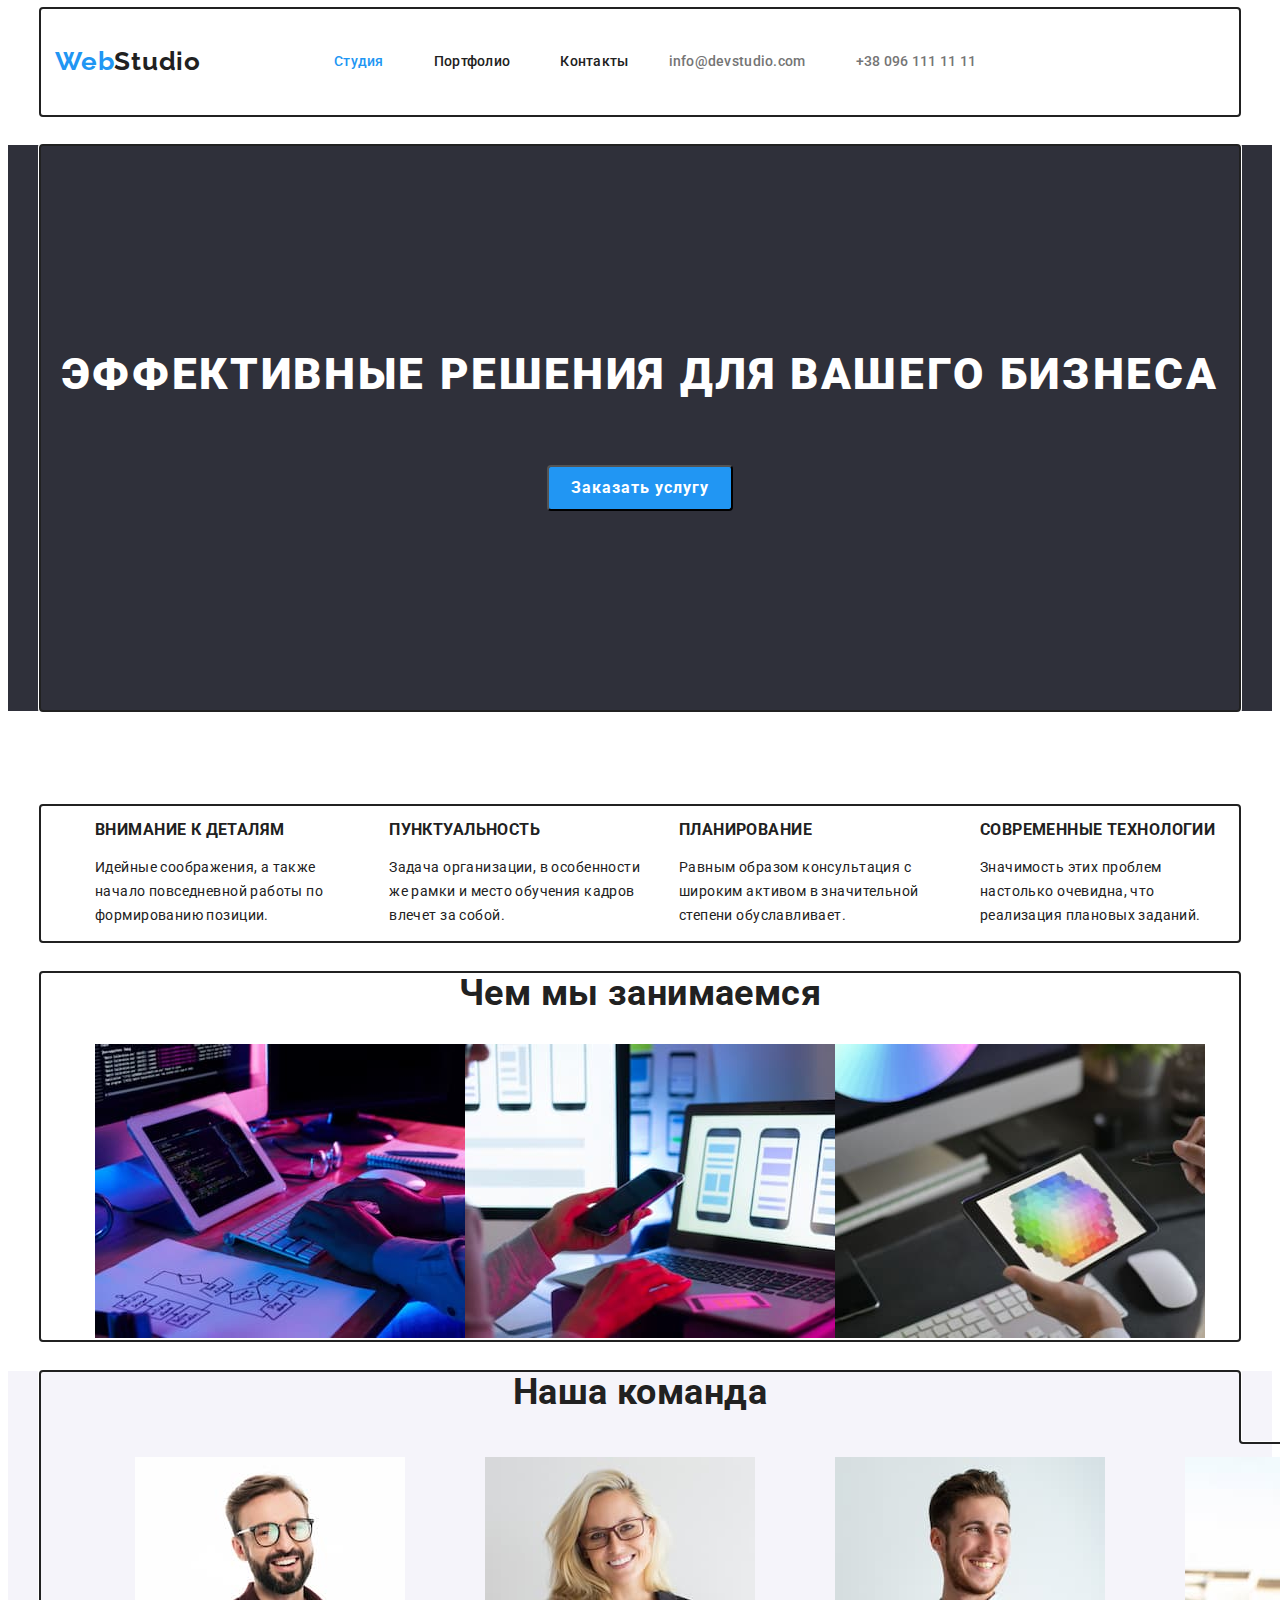
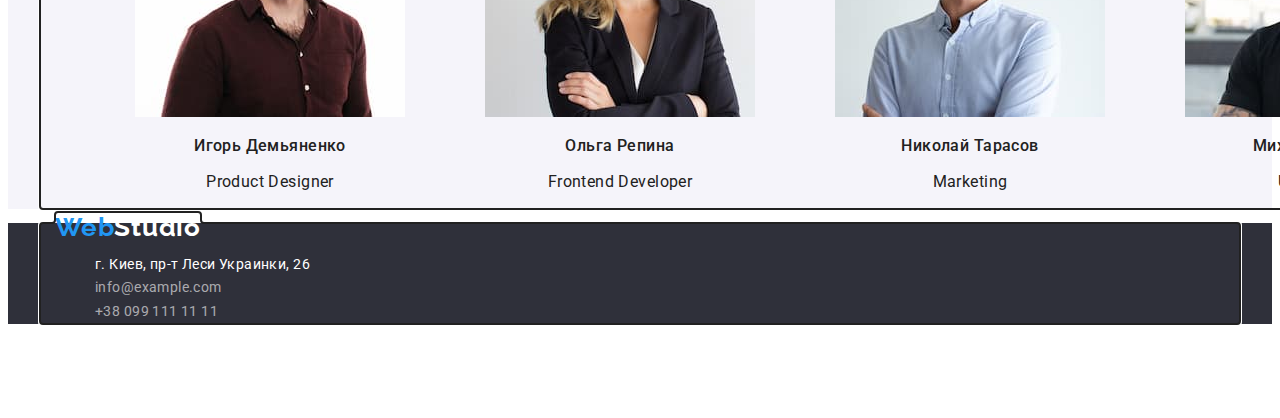
==== commit 706f4d35: "Додавання флексу до сторінки" ====
--- a/index.html
+++ b/index.html
@@ -5,6 +5,13 @@
     <meta http-equiv="X-UA-Compatible" content="IE=edge" />
     <meta name="viewport" content="width=device-width, initial-scale=1.0" />
     <title>Document</title>
+    <link
+      rel="stylesheet"
+      href="https://cdnjs.cloudflare.com/ajax/libs/modern-normalize/1.1.0/modern-normalize.min.css"
+      integrity="sha512-wpPYUAdjBVSE4KJnH1VR1HeZfpl1ub8YT/NKx4PuQ5NmX2tKuGu6U/JRp5y+Y8XG2tV+wKQpNHVUX03MfMFn9Q=="
+      crossorigin="anonymous"
+      referrerpolicy="no-referrer"
+    />
     <link rel="stylesheet" href="./css/styles.css" />
     <link rel="preconnect" href="https://fonts.googleapis.com" />
     <link rel="preconnect" href="https://fonts.gstatic.com" crossorigin />
@@ -17,11 +24,11 @@
     <header>
       <div class="container">
         <!--Робимо верхню рамку-->
-        <nav>
+        <nav class="nav">
           <a class="logo" href="./index.html" rel="noopener nofollow noreferrer"
             >Web<span class="logo-span">Studio</span></a
           >
-          <ul>
+          <ul class="nav-list">
             <li class="li">
               <a class="navigation-header current" href="./index.html"
                 >Студия</a
@@ -34,21 +41,21 @@
               <a class="navigation-header" href="#">Контакты</a>
             </li>
           </ul>
+          <div class="contacts">
+            <ul class="contacts-list">
+              <li class="li">
+                <a class="navigation-contacts" href="mailto:info@devstudio.com"
+                  >info@devstudio.com</a
+                >
+              </li>
+              <li class="li">
+                <a class="navigation-contacts" href="tel:+380961111111"
+                  >+38 096 111 11 11</a
+                >
+              </li>
+            </ul>
+          </div>
         </nav>
-        <div class="contacts">
-          <ul>
-            <li class="li">
-              <a class="navigation-contacts" href="mailto:info@devstudio.com"
-                >info@devstudio.com</a
-              >
-            </li>
-            <li class="li">
-              <a class="navigation-contacts" href="tel:+380961111111"
-                >+38 096 111 11 11</a
-              >
-            </li>
-          </ul>
-        </div>
       </div>
     </header>
 
--- a/css/styles.css
+++ b/css/styles.css
@@ -21,7 +21,8 @@
 .container{width: 1200px;
 padding-left: 15px;
 padding-right: 15px;
-margin: auto;
+margin-left: auto;
+margin-right: auto;
 outline: auto;}
 .li {
     list-style: none;
@@ -38,8 +39,10 @@
 .current {
     color: var(--color-button-second)
 }
+/* logo */
 .logo {
     display: inline-block;
+
     text-decoration: none;
     color: var(--color-button-second);
     font-family: 'Raleway', sans-serif;
@@ -48,10 +51,21 @@
     font-size: 26px;
     line-height: 0.12;
     letter-spacing: 0.03em;
-    padding: 24px 93px 25px 215px;
+   
+
 }
 .logo .logo-span{color: var(--color-text-main);}
 .logo-footer{color: var(--color-button-prima);}
+
+/* Navigation */
+.nav{display: flex;
+align-items: center;}
+
+.nav-list{display: flex;
+margin-left: 93px;}
+.nav-list .li + .li {margin-left: 50px;
+}
+
 
 .navigation-contacts{
     color: var(--color-text-secondary);
@@ -59,6 +73,31 @@
     font-weight: 500;
     line-height: 1.14;
     letter-spacing: 0.02em;
+}
+
+/* Contacts */
+.contacts-list{display: flex;
+    margin-left: auto;
+}
+.contacts-list .li + .li{margin-left: 50px;
+}
+
+.navigation-header, 
+.navigation-contacts{
+    display: block;
+    
+    padding-top: 32px;
+    padding-bottom: 32px;}
+
+.navigation-header:hover,
+.navigation-header:focus,
+.navigation-contacts:hover,
+.navigation-contacts:focus,
+.navigation-address:hover,
+.navigation-address:focus {
+
+    color: var(--color-button-second);
+    filter: drop-shadow(rgba(0, 0, 0, 0.25));
 }
 
 /* Hero */
@@ -89,9 +128,9 @@
     font-size: 16px;
     border-radius: 4px;
     cursor: pointer;
-    
-   
-}
+     
+}
+
 .button.primary{
     background-color:var(--color-button-second);
     color: var(--color-button-prima);
@@ -102,7 +141,6 @@
     letter-spacing: 0.06em;
     margin: auto;
     margin-bottom: 200px;
-
 }
 
 .button.primary:hover,
@@ -117,8 +155,8 @@
     font-weight: 500;
     line-height: 1.63;
     letter-spacing: 0.03em;
-
-}
+}
+
 .button.secondary:hover,
 .button.secondary:focus{
     background-color: var(--color-button-second);
@@ -136,26 +174,10 @@
 .advant-list, .work-list, .team-list{
     display: flex;
 }
-.advant-title,
-.advant-text{margin-right: 30px;
-    text-align: left;
-    padding: 0px;
-}
-.advant-title:first-child
-{
-    margin-right: 0px;
-}
-
-/* why???? */
-.advant-title:last-child
- {
-    margin-right: 0px;
-}
-.advant-title:first-child
-
- {
-     margin-right: 0px;
- }
+
+.advant-list .li+.li {
+    margin-left: 30px;
+}
 
 
 .advant-title.work.team-header.team-title{color:var(--color-text-main);
@@ -227,12 +249,3 @@
     line-height: 1.88;
     letter-spacing: 0.03em;}
 
-.navigation-header:hover,
-.navigation-header:focus,
-.navigation-contacts:hover,
-.navigation-contacts:focus,
-.navigation-address:hover,
-.navigation-address:focus {
-    
-    color: var(--color-button-second);
-    filter: drop-shadow(rgba(0, 0, 0, 0.25));}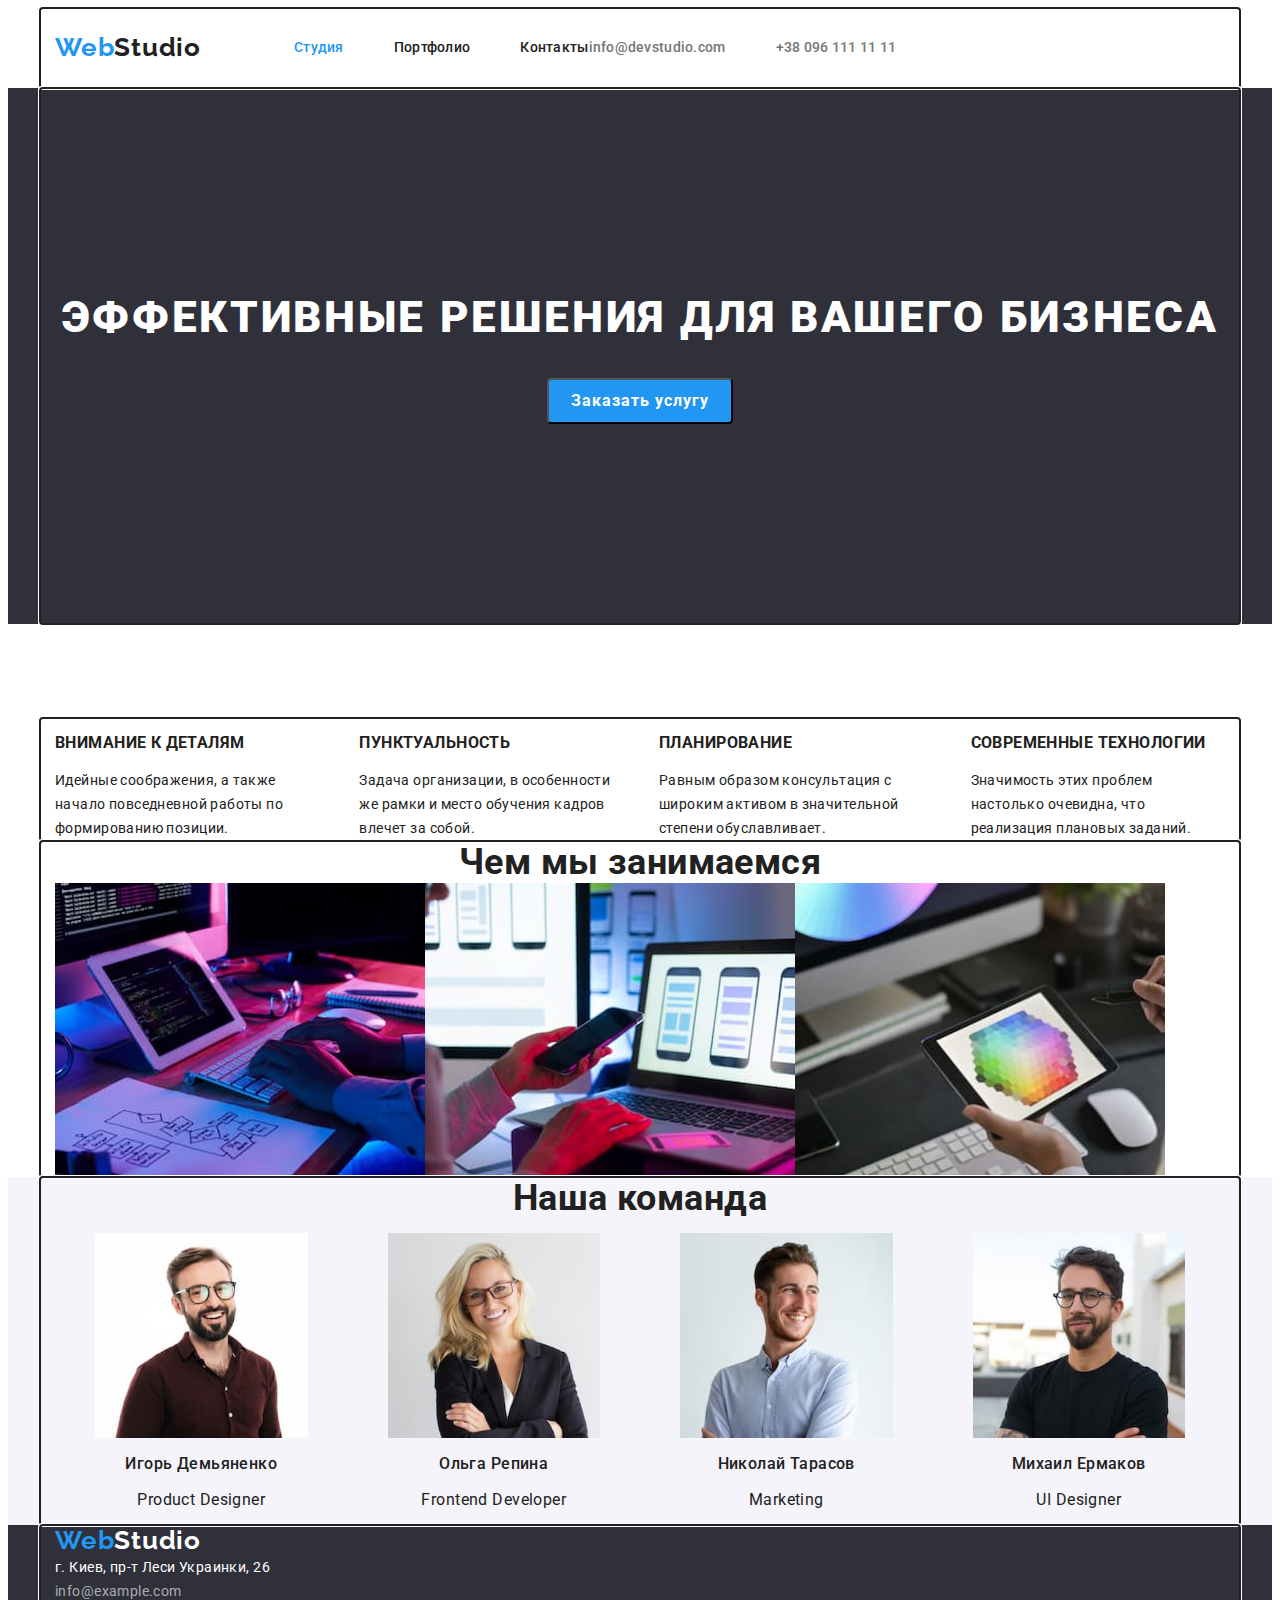
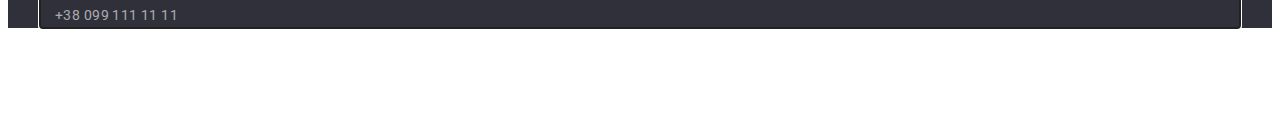
==== commit df6b8ead: "changes after mentor sugestion" ====
--- a/index.html
+++ b/index.html
@@ -28,7 +28,7 @@
           <a class="logo" href="./index.html" rel="noopener nofollow noreferrer"
             >Web<span class="logo-span">Studio</span></a
           >
-          <ul class="nav-list">
+          <ul class="nav-list ul">
             <li class="li">
               <a class="navigation-header current" href="./index.html"
                 >Студия</a
@@ -41,20 +41,18 @@
               <a class="navigation-header" href="#">Контакты</a>
             </li>
           </ul>
-          <div class="contacts">
-            <ul class="contacts-list">
-              <li class="li">
-                <a class="navigation-contacts" href="mailto:info@devstudio.com"
-                  >info@devstudio.com</a
-                >
-              </li>
-              <li class="li">
-                <a class="navigation-contacts" href="tel:+380961111111"
-                  >+38 096 111 11 11</a
-                >
-              </li>
-            </ul>
-          </div>
+          <ul class="contacts-list ul">
+            <li class="li">
+              <a class="navigation-contacts" href="mailto:info@devstudio.com"
+                >info@devstudio.com</a
+              >
+            </li>
+            <li class="li">
+              <a class="navigation-contacts" href="tel:+380961111111"
+                >+38 096 111 11 11</a
+              >
+            </li>
+          </ul>
         </nav>
       </div>
     </header>
@@ -73,7 +71,7 @@
       <section class="advantage">
         <div class="container">
           <h2 hidden>Преимущества</h2>
-          <ul class="advant-list">
+          <ul class="advant-list ul">
             <li class="li">
               <h3 class="advant-title">ВНИМАНИЕ К ДЕТАЛЯМ</h3>
               <p class="advant-text">
@@ -110,7 +108,7 @@
       <section class="work">
         <div class="container">
           <h2 class="work-head">Чем мы занимаемся</h2>
-          <ul class="work-list">
+          <ul class="work-list ul">
             <li class="work-pic li">
               <img
                 src="./images/Coders1.jpg"
@@ -143,7 +141,7 @@
       <section class="team">
         <div class="container">
           <h2 class="team-header">Наша команда</h2>
-          <ul class="team-list">
+          <ul class="team-list ul">
             <li class="li">
               <figure class="team-pic">
                 <img
@@ -213,7 +211,7 @@
           >Web<span class="logo-footer">Studio</span></a
         >
         <address class="address">
-          <ul>
+          <ul class="ul">
             <li class="address-phisic li">г. Киев, пр-т Леси Украинки, 26</li>
             <li class="address-digit li">
               <a class="navigation-address" href="mailto:info@example.com"
--- a/css/styles.css
+++ b/css/styles.css
@@ -18,6 +18,13 @@
     letter-spacing: 0.03em;
     color: var(--color-text-main);
 }
+h1,h2,h2,h4,p{
+    margin: 0;
+}
+img{display: block;
+max-width: 100%;
+height:auto;
+} 
 .container{width: 1200px;
 padding-left: 15px;
 padding-right: 15px;
@@ -26,6 +33,8 @@
 outline: auto;}
 .li {
     list-style: none;
+    margin: 0;
+    padding: 0;
 }
 /* Верхня рамка */
 
@@ -39,6 +48,9 @@
 .current {
     color: var(--color-button-second)
 }
+.ul{margin: 0;
+padding: 0;
+}
 /* logo */
 .logo {
     display: inline-block;
@@ -49,7 +61,7 @@
     font-style: normal;
     font-weight: 700;
     font-size: 26px;
-    line-height: 0.12;
+    line-height: 1.2;
     letter-spacing: 0.03em;
    
 
@@ -58,7 +70,7 @@
 .logo-footer{color: var(--color-button-prima);}
 
 /* Navigation */
-.nav{display: flex;
+.nav{display: inline-flex;
 align-items: center;}
 
 .nav-list{display: flex;
